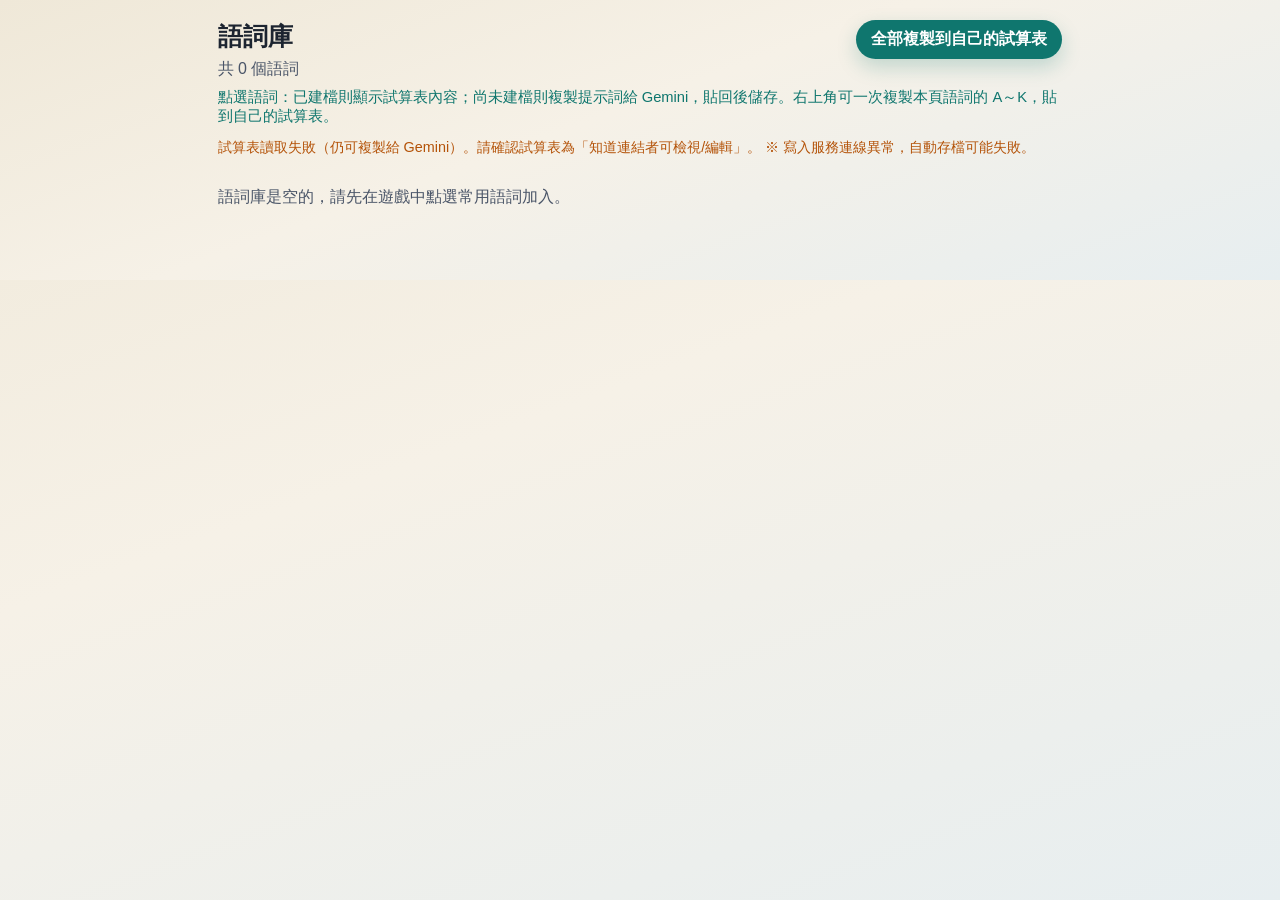
==== term-pool.html @ e09ac1ca "Add one-click copy of pool terms A–K for teachers' own sheets. Co-authored-by: Cursor <cursoragent@c" ====
<!DOCTYPE html>
<html lang="zh-Hant">
<head>
  <meta charset="UTF-8" />
  <meta name="viewport" content="width=device-width, initial-scale=1" />
  <title>語詞庫</title>
  <style>
    @font-face {
      font-family: "BpmfZihiKaiStd";
      src: url("fonts/BpmfZihiKaiStd/BpmfZihiKaiStd-Regular.ttf") format("truetype");
      font-display: block;
    }
    :root {
      --ink: #1c2430;
      --muted: #4a5568;
      --accent: #0f766e;
      --line: rgba(28, 36, 48, 0.12);
      --pane-bg: rgba(255, 252, 247, 0.96);
    }
    * { box-sizing: border-box; }
    html, body {
      margin: 0;
      min-height: 100%;
      font-family: "Noto Sans TC", "PingFang TC", "Microsoft JhengHei", sans-serif;
      color: var(--ink);
      background: linear-gradient(160deg, #efe8d8, #f6f1e7 45%, #e7eef0);
    }
    main {
      max-width: 880px;
      margin: 0 auto;
      padding: 1.25rem 1.1rem 2.5rem;
    }
    h1 { margin: 0 0 0.35rem; font-size: 1.55rem; }
    .page-head {
      display: flex;
      align-items: flex-start;
      justify-content: space-between;
      gap: 0.75rem;
      margin-bottom: 0.15rem;
      flex-wrap: wrap;
    }
    .page-head-text { min-width: 0; flex: 1; }
    .copy-all-btn {
      flex: 0 0 auto;
      border: 0;
      border-radius: 999px;
      padding: 0.55rem 0.95rem;
      font: inherit;
      font-weight: 700;
      cursor: pointer;
      background: var(--accent);
      color: #fff;
      white-space: nowrap;
      box-shadow: 0 8px 20px rgba(15, 118, 110, 0.22);
    }
    .copy-all-btn:hover { filter: brightness(1.05); }
    .copy-all-btn:disabled {
      opacity: 0.55;
      cursor: default;
      filter: none;
    }
    .sub { margin: 0 0 0.4rem; color: var(--muted); }
    .hint { margin: 0 0 0.75rem; color: var(--accent); font-size: 0.92rem; }
    .status { margin: 0 0 0.85rem; min-height: 1.2rem; color: #b45309; font-size: 0.9rem; }
    .actions button, .term {
      border: 0;
      border-radius: 999px;
      padding: 0.5rem 0.85rem;
      font: inherit;
      font-weight: 700;
      cursor: pointer;
    }
    .actions .primary {
      background: var(--accent);
      color: #fff;
    }
    .actions .ghost {
      background: transparent;
      border: 1px solid var(--line);
      color: var(--muted);
    }
    .list {
      display: flex;
      flex-wrap: wrap;
      gap: 0.55rem;
      margin-bottom: 1rem;
    }
    .term {
      font-family: "BpmfZihiKaiStd", "標楷體", serif;
      font-size: 1.4rem;
      font-weight: 400;
      line-height: 1.85;
      padding: 0.45rem 0.75rem 0.3rem;
      border-radius: 12px;
      background: var(--pane-bg);
      border: 1px solid var(--line);
      box-shadow: 0 8px 24px rgba(28,36,48,0.08);
      color: inherit;
    }
    .term:hover { border-color: var(--accent); transform: translateY(-1px); }
    .term.active { background: #d7f0ec; border-color: var(--accent); }
    .term.saved { box-shadow: inset 0 0 0 2px rgba(15,118,110,0.35); }
    .empty { color: var(--muted); }
    .detail {
      display: none;
      border: 1px solid var(--line);
      border-radius: 14px;
      background: var(--pane-bg);
      padding: 0.9rem;
      box-shadow: 0 12px 30px rgba(28,36,48,0.08);
    }
    .detail.show { display: grid; gap: 0.7rem; }
    .detail-term-row {
      display: flex;
      align-items: center;
      gap: 0.45rem;
      flex-wrap: wrap;
    }
    .detail h2 {
      margin: 0;
      font-family: "BpmfZihiKaiStd", "標楷體", serif;
      font-size: 1.65rem;
      font-weight: 400;
      line-height: 1.75;
    }
    .source { margin: 0; color: var(--muted); font-size: 0.86rem; }
    .fields { display: grid; gap: 0.5rem; }
    .field {
      display: grid;
      gap: 0.12rem;
      padding: 0.5rem 0.6rem;
      border-radius: 10px;
      background: rgba(15, 118, 110, 0.06);
    }
    .field-head {
      display: flex;
      align-items: center;
      justify-content: space-between;
      gap: 0.4rem;
    }
    .field .label {
      font-size: 0.76rem;
      font-weight: 700;
      color: var(--accent);
      letter-spacing: 0.04em;
    }
    .field .value { font-size: 0.96rem; line-height: 1.5; white-space: pre-wrap; }
    .field .value-zh {
      font-family: "BpmfZihiKaiStd", "標楷體", serif;
      line-height: 1.95;
      font-size: 1.15rem;
    }
    .tts-btn {
      flex: 0 0 auto;
      border: 1px solid var(--line);
      border-radius: 999px;
      width: 2rem;
      height: 2rem;
      padding: 0;
      background: #fff;
      cursor: pointer;
      font-size: 0.95rem;
      line-height: 1;
    }
    .tts-btn:hover { background: #e3f2fd; border-color: #90caf9; }
    .tts-btn:disabled {
      opacity: 0.35;
      cursor: default;
    }
    .speak-stage {
      position: fixed;
      inset: 0;
      z-index: 40;
      display: grid;
      place-items: center;
      padding: 1.5rem;
      background: rgba(28, 36, 48, 0.42);
      backdrop-filter: blur(3px);
      opacity: 0;
      pointer-events: none;
      transition: opacity 180ms ease;
    }
    .speak-stage.show {
      opacity: 1;
      pointer-events: auto;
    }
    .speak-stage-card {
      max-width: min(920px, 94vw);
      max-height: min(85vh, 780px);
      overflow: auto;
      padding: 2.2rem 1.8rem 1.6rem;
      border-radius: 18px;
      background: rgba(255, 252, 247, 0.98);
      border: 1px solid var(--line);
      box-shadow: 0 24px 60px rgba(28, 36, 48, 0.28);
      text-align: center;
      animation: speakPop 220ms ease both;
    }
    .speak-stage-card.zh {
      font-family: "BpmfZihiKaiStd", "標楷體", serif;
      font-size: clamp(2.4rem, 7vw, 4.6rem);
      font-weight: 400;
      line-height: 2.45;
      letter-spacing: 0.06em;
      padding-top: 2.6rem; /* 留給注音，避免被裁切 */
    }
    .speak-stage-card.zh .zh-cluster {
      font-family: inherit;
      font-size: inherit;
      line-height: inherit;
      display: inline-block;
      padding: 0.15em 0.02em;
      vertical-align: baseline;
    }
    .speak-stage-card.en {
      font-family: "Noto Sans TC", "PingFang TC", "Helvetica Neue", sans-serif;
      font-size: clamp(1.8rem, 5vw, 3.2rem);
      font-weight: 700;
      line-height: 1.45;
    }
    @keyframes speakPop {
      from { opacity: 0; transform: scale(0.92) translateY(10px); }
      to { opacity: 1; transform: scale(1) translateY(0); }
    }
    #geminiPaste {
      width: 100%;
      min-height: 84px;
      padding: 0.65rem;
      border: 1px solid var(--line);
      border-radius: 10px;
      font: inherit;
      resize: vertical;
    }
    .actions { display: flex; flex-wrap: wrap; gap: 0.45rem; }
    .gemini-help {
      margin: 0.35rem 0 0;
      color: var(--muted);
      font-size: 0.88rem;
      line-height: 1.45;
    }
  </style>
</head>
<body>
  <main>
      <div class="page-head">
        <div class="page-head-text">
          <h1>語詞庫</h1>
          <p id="sub" class="sub">共 0 個語詞</p>
        </div>
        <button id="copyAllBtn" class="copy-all-btn" type="button" title="複製本頁語詞的 A～K 欄，可貼到自己的試算表">
          全部複製到自己的試算表
        </button>
      </div>
      <p class="hint">點選語詞：已建檔則顯示試算表內容；尚未建檔則複製提示詞給 Gemini，貼回後儲存。右上角可一次複製本頁語詞的 A～K，貼到自己的試算表。</p>

      <p id="status" class="status"></p>
      <div id="list" class="list"></div>

      <section id="detail" class="detail">
        <div class="detail-term-row">
          <h2 id="detailTerm"></h2>
          <button id="detailTermSpeak" class="tts-btn" type="button" title="朗讀語詞" hidden>🔊</button>
        </div>
        <p id="detailSource" class="source"></p>
        <div id="fields" class="fields"></div>
        <div id="geminiBox" hidden>
          <label for="geminiPaste"><strong>貼上 Gemini 回覆</strong>（一行，欄位用 # 分隔）</label>
          <textarea id="geminiPaste" placeholder="語詞#解釋#解釋英#短句1#短句1英#短句2#短句2英#長句1#長句1英#長句2#長句2英"></textarea>
          <div class="actions">
            <button id="askGeminiBtn" class="primary" type="button">複製給 Gemini</button>
            <button id="toneozBtn" class="ghost" type="button">去澳聲通校正注音</button>
            <button id="saveSheetBtn" class="primary" type="button">覆蓋回試算表</button>
          </div>
          <p class="gemini-help">
            若要修改句子，可貼上新內容後按「覆蓋回試算表」更新原資料。
            若跳出的 Gemini 視窗裡沒有指令，請按「複製給 Gemini」，再到 Gemini 視窗貼上送出。
          </p>
        </div>
      </section>
  </main>

  <div id="speakStage" class="speak-stage" hidden>
    <div id="speakStageCard" class="speak-stage-card zh" role="status" aria-live="polite"></div>
  </div>

  <script>
    const GEMINI_URL = "https://gemini.google.com/app";
    const SEND_TO_GEMINI_ID = "gklmoobnblcdiglifjmdilofgndghmml";
    const STORAGE_KEY = "wordpuzzle-term-pool";
    const SCRIPT_URL =
      "https://script.google.com/macros/s/AKfycbwyMiNBZn6HPuxdHSHKFHfGAQrLeuODLEQgupD3cD5rUXu-IczsZ-KSHxv9P5mao8BdTQ/exec";
    const BANK_SHEET_ID = "12tOoECKZELXUdhrJzTQP3h0DgDmS4oM80DdIvIGLpGM";
    const BANK_GID = "257311027";

    const FIELD_LABELS = [
      "語詞", "解釋", "解釋英", "短句1", "短句1英", "短句2", "短句2英",
      "長句1", "長句1英", "長句2", "長句2英",
    ];

    let geminiWin = null;
    let askLock = false;
    /** plainKey → 試算表 A 欄原文（僅索引，不含 B–K） */
    let bankIndex = new Map();
    /** plainKey → 完整 A–K（點選後才載入） */
    let bankDetails = new Map();
    let currentTerm = "";
    let currentCols = null;
    let currentPrompt = "";
    const GEMINI_WIN_NAME = "wordpuzzleGemini";

    const els = {
      status: document.getElementById("status"),
      list: document.getElementById("list"),
      sub: document.getElementById("sub"),
      detail: document.getElementById("detail"),
      detailTerm: document.getElementById("detailTerm"),
      detailTermSpeak: document.getElementById("detailTermSpeak"),
      detailSource: document.getElementById("detailSource"),
      fields: document.getElementById("fields"),
      geminiBox: document.getElementById("geminiBox"),
      geminiPaste: document.getElementById("geminiPaste"),
      askGeminiBtn: document.getElementById("askGeminiBtn"),
      toneozBtn: document.getElementById("toneozBtn"),
      saveSheetBtn: document.getElementById("saveSheetBtn"),
      copyAllBtn: document.getElementById("copyAllBtn"),
      speakStage: document.getElementById("speakStage"),
      speakStageCard: document.getElementById("speakStageCard"),
    };

    function plainTerm(term) {
      return String(term || "")
        .replace(/[\uFE00-\uFE0F]/g, "")
        .replace(/[\u{E0100}-\u{E01EF}]/gu, "")
        .replace(/[\u200B-\u200D\uFEFF]/g, "")
        .trim();
    }

    function buildPrompt(term) {
      const word = plainTerm(term);
      return (
        "你是一位中文老師要備課語詞造句練習，不用注音。" +
        "並且要把查詢結果貼回試算表A~K列，所以欄位都用#隔開。" +
        "A語詞、B解釋、C解釋英、D短句1、E短句1英、F短句2、G短句2英、H長句1、I長句1英、J長句2、K長句2英。" +
        `語詞是"${word}"。` +
        "請只輸出一行，共11個欄位，用#分隔；A欄必須是該語詞本身，不要標題、不要換行。"
      );
    }

    function bankKey(term) {
      return plainTerm(term);
    }

    async function copyText(text) {
      try {
        if (navigator.clipboard?.writeText) {
          await navigator.clipboard.writeText(text);
          return true;
        }
      } catch (e) {}
      try {
        const ta = document.createElement("textarea");
        ta.value = text;
        ta.setAttribute("readonly", "");
        ta.style.position = "fixed";
        ta.style.left = "-9999px";
        document.body.appendChild(ta);
        ta.select();
        const ok = document.execCommand("copy");
        document.body.removeChild(ta);
        return ok;
      } catch (e) {
        return false;
      }
    }

    /** 沒有擴充功能時，只開／重用一個 Gemini（同分頁名稱，不另開多個） */
    function openGeminiFallback() {
      if (geminiWin && !geminiWin.closed) {
        try {
          geminiWin.focus();
        } catch (e) {}
        return geminiWin;
      }
      geminiWin = window.open(GEMINI_URL, GEMINI_WIN_NAME);
      return geminiWin;
    }

    function trySendToGeminiExtension(prompt) {
      return new Promise((resolve) => {
        let settled = false;
        const done = (result) => {
          if (settled) return;
          settled = true;
          resolve(result);
        };
        try {
          if (!window.chrome?.runtime?.sendMessage) {
            done({ sent: false, noExtension: true });
            return;
          }
          chrome.runtime.sendMessage(
            SEND_TO_GEMINI_ID,
            { type: "autofill", prompt, autoSubmit: true },
            (response) => {
              if (chrome.runtime.lastError) {
                done({ sent: false, noExtension: true });
                return;
              }
              done({
                sent: !!(response && response.success !== false),
                noExtension: false,
              });
            }
          );
          // 逾時：擴充功能可能仍在開 Gemini，不要再另開空視窗
          setTimeout(() => done({ sent: false, noExtension: false }), 2000);
        } catch (e) {
          done({ sent: false, noExtension: true });
        }
      });
    }

    function parseCsv(text) {
      const rows = [];
      let row = [];
      let cell = "";
      let inQuotes = false;
      for (let i = 0; i < text.length; i++) {
        const ch = text[i];
        const next = text[i + 1];
        if (inQuotes) {
          if (ch === '"' && next === '"') {
            cell += '"';
            i++;
          } else if (ch === '"') {
            inQuotes = false;
          } else {
            cell += ch;
          }
          continue;
        }
        if (ch === '"') inQuotes = true;
        else if (ch === ",") {
          row.push(cell);
          cell = "";
        } else if (ch === "\n") {
          row.push(cell);
          rows.push(row);
          row = [];
          cell = "";
        } else if (ch !== "\r") {
          cell += ch;
        }
      }
      if (cell.length || row.length) {
        row.push(cell);
        rows.push(row);
      }
      return rows;
    }

    function gvizCsvUrl(tq) {
      const base = `https://docs.google.com/spreadsheets/d/${BANK_SHEET_ID}/gviz/tq?tqx=out:csv&gid=${BANK_GID}`;
      return tq ? `${base}&tq=${encodeURIComponent(tq)}` : base;
    }

    function escapeGvizString(s) {
      return String(s || "").replace(/\\/g, "\\\\").replace(/'/g, "''");
    }

    function normalizeBankCols(row, rawFallback) {
      const cols = (row || []).slice(0, 11).map((c) => String(c || "").trim());
      while (cols.length < 11) cols.push("");
      const rawTerm = String(cols[0] || rawFallback || "").trim();
      cols[0] = rawTerm;
      return cols;
    }

    /** 只讀 A 欄，建立「哪些語詞已建檔」索引 */
    async function loadBankIndexFromSheet() {
      const res = await fetch(gvizCsvUrl("select A"), { cache: "no-store" });
      if (!res.ok) throw new Error(`讀取語詞庫失敗 HTTP ${res.status}`);
      const rows = parseCsv(await res.text());
      const index = new Map();
      for (let i = 0; i < rows.length; i++) {
        const rawTerm = String((rows[i] && rows[i][0]) || "").trim();
        const key = plainTerm(rawTerm);
        if (!key || key === "語詞") continue;
        index.set(key, rawTerm);
      }
      bankIndex = index;
      // 清掉已不在表上的快取
      for (const k of [...bankDetails.keys()]) {
        if (!bankIndex.has(k)) bankDetails.delete(k);
      }
      markSavedTerms();
      return index;
    }

    /** 依 A 欄原文載入該列 A–K */
    async function loadBankDetailFromSheet(rawTerm) {
      const term = String(rawTerm || "").trim();
      if (!term) return null;
      const tq = `select A,B,C,D,E,F,G,H,I,J,K where A = '${escapeGvizString(term)}'`;
      const res = await fetch(gvizCsvUrl(tq), { cache: "no-store" });
      if (!res.ok) throw new Error(`讀取語詞列失敗 HTTP ${res.status}`);
      const rows = parseCsv(await res.text());
      const want = plainTerm(term);
      for (let i = 0; i < rows.length; i++) {
        const cols = normalizeBankCols(rows[i], term);
        const key = plainTerm(cols[0]);
        if (!key || key === "語詞") continue;
        if (key === want) return cols;
      }
      return null;
    }

    function rememberBankRow(cols) {
      const row = normalizeBankCols(cols);
      const key = bankKey(row[0]);
      if (!key) return key;
      bankIndex.set(key, row[0]);
      bankDetails.set(key, row);
      markSavedTerms();
      return key;
    }

    function tsvCell(value) {
      const s = String(value == null ? "" : value);
      if (/[\t\n\r"]/.test(s)) {
        return `"${s.replace(/"/g, '""')}"`;
      }
      return s;
    }

    function rowsToTsv(rows) {
      return rows.map((row) => row.map(tsvCell).join("\t")).join("\n");
    }

    /** 一次拉回整表 A–K，供「全部複製」使用（不影響平常懶載入） */
    async function loadAllBankRowsFromSheet() {
      const res = await fetch(
        gvizCsvUrl("select A,B,C,D,E,F,G,H,I,J,K"),
        { cache: "no-store" }
      );
      if (!res.ok) throw new Error(`讀取語詞庫失敗 HTTP ${res.status}`);
      const rows = parseCsv(await res.text());
      const map = new Map();
      for (let i = 0; i < rows.length; i++) {
        const cols = normalizeBankCols(rows[i]);
        const key = plainTerm(cols[0]);
        if (!key || key === "語詞") continue;
        map.set(key, cols);
        bankIndex.set(key, cols[0]);
        bankDetails.set(key, cols);
      }
      markSavedTerms();
      return map;
    }

    async function copyAllPoolToClipboard() {
      const terms = loadPoolTerms();
      if (!terms.length) {
        throw new Error("語詞庫是空的，請先在遊戲中加入語詞。");
      }
      els.copyAllBtn.disabled = true;
      els.status.textContent = "正在整理本頁語詞的 A～K…";
      const allRows = await loadAllBankRowsFromSheet();
      const out = [FIELD_LABELS.slice()];
      let hit = 0;
      let missing = 0;
      for (const term of terms) {
        const key = bankKey(term);
        const fromBank = allRows.get(key);
        if (fromBank) {
          out.push(fromBank.slice(0, 11));
          hit += 1;
        } else {
          const row = normalizeBankCols([term]);
          out.push(row);
          missing += 1;
        }
      }
      const text = rowsToTsv(out);
      const ok = await copyText(text);
      if (!ok) throw new Error("複製失敗，請再試一次。");
      els.status.textContent =
        missing > 0
          ? `已複製 ${hit} 筆完整資料（另 ${missing} 筆尚未建檔，僅含語詞）。請到自己的試算表貼上。`
          : `已複製 ${hit} 筆 A～K（含標題列）。請到自己的試算表貼上。`;
    }

    function markSavedTerms() {
      document.querySelectorAll(".term").forEach((btn) => {
        const key = bankKey(btn.dataset.term || "");
        btn.classList.toggle("saved", bankIndex.has(key));
      });
    }

    function loadPoolTerms() {
      try {
        const raw =
          localStorage.getItem(STORAGE_KEY) ||
          sessionStorage.getItem(STORAGE_KEY);
        const parsed = raw ? JSON.parse(raw) : [];
        return Array.isArray(parsed) ? parsed.filter(Boolean) : [];
      } catch {
        return [];
      }
    }

    function pickVoice() {
      if (!("speechSynthesis" in window)) return null;
      const voices = window.speechSynthesis.getVoices();
      if (!voices || !voices.length) return null;
      const zh = voices.filter((v) =>
        (v.lang || "").toLowerCase().startsWith("zh-tw")
      );
      if (zh.length) {
        const m = zh.find(
          (v) =>
            v.name.includes("美佳") ||
            v.name.toLowerCase().includes("meijia")
        );
        return m || zh[0];
      }
      return (
        voices.find((v) => (v.lang || "").toLowerCase().startsWith("zh")) ||
        voices[0]
      );
    }

    let speakHideTimer = null;
    let speakToken = 0;

    function stripIvs(text) {
      return String(text || "")
        .replace(/[\uFE00-\uFE0F]/g, "")
        .replace(/[\u{E0100}-\u{E01EF}]/gu, "")
        .replace(/[\u200B-\u200D\uFEFF]/g, "")
        .replace(/（空）/g, "")
        .trim();
    }

    function hideSpeakStage() {
      els.speakStage.classList.remove("show");
      if (speakHideTimer) clearTimeout(speakHideTimer);
      speakHideTimer = setTimeout(() => {
        els.speakStage.hidden = true;
        els.speakStageCard.textContent = "";
      }, 200);
    }

    /** 美佳朗讀；放大畫面保留多音字 IVS */
    function speak(text, isEnglish) {
      if (!("speechSynthesis" in window)) return;
      const display = String(text || "")
        .replace(/（空）/g, "")
        .replace(/[\u200B-\u200D\uFEFF]/g, "")
        .trim();
      const forSpeech = isEnglish ? display : stripIvs(display);
      if (!display || (!isEnglish && !forSpeech)) return;
      const token = ++speakToken;
      window.speechSynthesis.cancel();
      showSpeakStage(display, !!isEnglish);
      const u = new SpeechSynthesisUtterance(forSpeech || display);
      u.lang = isEnglish ? "en-US" : "zh-TW";
      u.rate = 0.8;
      const v = pickVoice();
      if (v) u.voice = v;
      const finish = () => {
        if (token === speakToken) hideSpeakStage();
      };
      u.onend = finish;
      u.onerror = finish;
      window.speechSynthesis.speak(u);
    }

    els.speakStage.addEventListener("click", () => {
      speakToken += 1;
      if ("speechSynthesis" in window) window.speechSynthesis.cancel();
      hideSpeakStage();
    });

    function makeSpeakBtn(text, isEnglish, title) {
      const btn = document.createElement("button");
      btn.type = "button";
      btn.className = "tts-btn";
      btn.title = title || "朗讀";
      btn.textContent = "🔊";
      const ok = String(text || "").trim() && String(text).trim() !== "（空）";
      btn.disabled = !ok;
      if (ok) {
        btn.addEventListener("click", (e) => {
          e.stopPropagation();
          speak(text, !!isEnglish);
        });
      }
      return btn;
    }

    function isEnglishField(label) {
      return /英$/.test(label) || label === "解釋英";
    }

    function renderFields(cols) {
      els.fields.innerHTML = "";
      FIELD_LABELS.forEach((label, i) => {
        if (i === 0) return;
        const text = cols[i] || "";
        const wrap = document.createElement("div");
        wrap.className = "field";

        const head = document.createElement("div");
        head.className = "field-head";
        const lab = document.createElement("div");
        lab.className = "label";
        lab.textContent = label;
        head.appendChild(lab);
        head.appendChild(
          makeSpeakBtn(text, isEnglishField(label), `朗讀${label}`)
        );

        const val = document.createElement("div");
        val.className = "value" + (isEnglishField(label) ? "" : " value-zh");
        // 如實顯示試算表字串（含 IVS）
        val.textContent = text || "（空）";

        wrap.appendChild(head);
        wrap.appendChild(val);
        els.fields.appendChild(wrap);
      });
    }

    function showSpeakStage(text, isEnglish) {
      // 原樣顯示（含 IVS），不改字形
      const t = String(text || "")
        .replace(/（空）/g, "")
        .replace(/[\u200B-\u200D\uFEFF]/g, "")
        .trim();
      if (!t) return;
      els.speakStage.hidden = false;
      els.speakStageCard.classList.toggle("zh", !isEnglish);
      els.speakStageCard.classList.toggle("en", !!isEnglish);
      els.speakStageCard.textContent = t;
      requestAnimationFrame(() => {
        els.speakStage.classList.add("show");
      });
    }

    function showDetail(term, cols, source, needGemini) {
      currentTerm = term;
      currentCols = cols ? cols.slice(0, 11) : null;
      els.detail.classList.add("show");
      // 已存檔：以試算表 A 欄為準；尚未存檔：用語詞庫選取的字
      const displayTerm =
        cols && String(cols[0] || "").trim()
          ? String(cols[0]).trim()
          : term;
      els.detailTerm.textContent = displayTerm;
      els.detailSource.textContent = source;

      els.detailTermSpeak.hidden = !stripIvs(displayTerm);
      els.detailTermSpeak.disabled = !stripIvs(displayTerm);
      els.detailTermSpeak.onclick = () => speak(displayTerm, false);

      if (cols) renderFields(cols);
      else els.fields.innerHTML = "";

      // 無論是否已有資料，都顯示操作區，方便修改後覆蓋存檔
      els.geminiBox.hidden = false;
      if (cols && cols.slice(1).some((c) => String(c || "").trim())) {
        const row = cols.slice(0, 11);
        while (row.length < 11) row.push("");
        els.geminiPaste.value = row.join("#");
      } else {
        els.geminiPaste.value = "";
        if (needGemini) els.geminiPaste.focus();
      }
    }

    if ("speechSynthesis" in window) {
      window.speechSynthesis.onvoiceschanged = () => pickVoice();
      pickVoice();
    }

    function parseHashRow(raw, fallbackTerm) {
      let text = String(raw || "").trim();
      text = text.replace(/^```[\w]*\n?/m, "").replace(/\n?```$/m, "").trim();
      const line =
        text.split(/\n/).map((l) => l.trim()).find((l) => l.includes("#")) ||
        text.split(/\n/).map((l) => l.trim()).filter(Boolean)[0] ||
        "";
      let parts = line.split("#").map((p) => p.trim());
      if (parts.length === 1 && line.includes("\t")) {
        parts = line.split("\t").map((p) => p.trim());
      }
      while (parts.length < 11) parts.push("");
      parts = parts.slice(0, 11);
      // 保留貼上內容的 IVS；缺 A 欄才用選取語詞（同樣保留原字形）
      if (!String(parts[0] || "").trim()) {
        parts[0] = String(fallbackTerm || "").trim();
      }
      return parts;
    }

    async function askGemini(term) {
      if (askLock) return;
      askLock = true;
      try {
        currentPrompt = buildPrompt(term);
        const copied = await copyText(currentPrompt);

        // 先讓「Send to Gemini」開「已發問」的那扇；不要先開空的 Gemini
        const result = await trySendToGeminiExtension(currentPrompt);
        if (result.sent) {
          if (geminiWin && !geminiWin.closed) {
            try {
              geminiWin.close();
            } catch (e) {}
            geminiWin = null;
          }
          els.status.textContent =
            `已向 Gemini 送出「${plainTerm(term)}」。完成後把一行結果貼回下方儲存。`;
          return;
        }

        // 擴充功能存在但回覆慢／未確認：可能已開出發問視窗，不要再開空白的
        if (!result.noExtension) {
          els.status.textContent = copied
            ? `已請擴充功能送出「${plainTerm(term)}」。請看 Gemini；完成後貼回下方儲存。`
            : `已請擴充功能處理「${plainTerm(term)}」。`;
          return;
        }

        // 沒有擴充功能：開一個 Gemini 供手動貼上
        const win = openGeminiFallback();
        if (!win) {
          els.status.textContent =
            "無法自動送出，且彈出視窗被擋。請允許彈出式視窗，或安裝 Send to Gemini。";
          return;
        }
        els.status.textContent = copied
          ? `提示詞已複製。請在 Gemini 貼上（${
              navigator.platform.includes("Mac") ? "Cmd" : "Ctrl"
            }+V）送出。`
          : "無法自動複製提示詞，請再試一次。";
      } finally {
        askLock = false;
      }
    }

    function parseAppsScriptJson(text) {
      const raw = String(text || "").trim();
      if (!raw) return null;
      try {
        return JSON.parse(raw);
      } catch (e) {}
      // 有時夾在 HTML／轉址頁裡，擷取第一個含 "ok" 的 JSON 物件
      const start = raw.indexOf('{"ok"');
      if (start === -1) return null;
      let depth = 0;
      for (let i = start; i < raw.length; i++) {
        const ch = raw[i];
        if (ch === "{") depth += 1;
        else if (ch === "}") {
          depth -= 1;
          if (depth === 0) {
            try {
              return JSON.parse(raw.slice(start, i + 1));
            } catch (e) {
              return null;
            }
          }
        }
      }
      return null;
    }

    async function saveToSheet(cols) {
      const payload = JSON.stringify({ action: "append", cols });
      let data = null;
      let rawText = "";
      try {
        const res = await fetch(SCRIPT_URL, {
          method: "POST",
          headers: { "Content-Type": "text/plain;charset=utf-8" },
          body: payload,
          redirect: "follow",
        });
        rawText = await res.text();
        if (res.status === 404 || /檔案不存在|does not exist|Sorry/i.test(rawText)) {
          throw new Error(
            "Apps Script 網址已失效（404）。請重新部署後更新程式內建網址。"
          );
        }
        data = parseAppsScriptJson(rawText);
      } catch (err) {
        if (err && err.message && err.message.includes("Apps Script")) throw err;
      }
      if (data && data.ok === false) {
        throw new Error(
          `${data.error || "寫入失敗"}（腳本 ver ${
            data.ver != null ? data.ver : "？"
          } / ${data.writeMode || "unknown"}）`
        );
      }
      if (data && data.ok && Number(data.ver) >= 6) {
        // 新版已逐格寫入；以回傳為準，並同步本機快取
        rememberBankRow(cols);
        // 背景重讀 A 欄索引
        loadBankIndexFromSheet().catch(() => {});
        return data;
      }
      if (data && data.ok && data.ver != null && Number(data.ver) < 6) {
        throw new Error(
          `寫入服務仍是舊版（ver ${data.ver}）。請刪除專案裡多餘的 .gs，只留最新 VocabBank，並部署「新版本」。`
        );
      }
      // 無 JSON／無 ver：可能打到舊 doPost 或轉址失敗
      await new Promise((r) => setTimeout(r, 1200));
      try {
        await loadBankIndexFromSheet();
      } catch (e) {}
      const key = bankKey(cols[0]);
      let saved = bankDetails.get(key);
      if (!saved && bankIndex.has(key)) {
        try {
          saved = await loadBankDetailFromSheet(bankIndex.get(key));
          if (saved) bankDetails.set(key, saved);
        } catch (e) {}
      }
      const looksSaved = saved && saved.slice(1).some((c) => c);
      if (!looksSaved) {
        const snippet = String(rawText || "")
          .replace(/\s+/g, " ")
          .slice(0, 160);
        throw new Error(
          `儲存未成功（回應無 ver）。請檢查 Apps Script 是否有多個 doPost。回應片段：${snippet}`
        );
      }
      rememberBankRow(cols);
      return data || { ok: true };
    }

    function renderPool(terms) {
      els.sub.textContent = `共 ${terms.length} 個語詞`;
      els.list.innerHTML = "";
      if (!terms.length) {
        els.list.innerHTML =
          '<p class="empty">語詞庫是空的，請先在遊戲中點選常用語詞加入。</p>';
        return;
      }
      terms.forEach((term) => {
        const btn = document.createElement("button");
        btn.type = "button";
        btn.className = "term";
        btn.dataset.term = term;
        btn.textContent = term;
        if (bankIndex.has(bankKey(term))) btn.classList.add("saved");
        btn.addEventListener("click", async () => {
          document.querySelectorAll(".term").forEach((b) => b.classList.remove("active"));
          btn.classList.add("active");
          const key = bankKey(term);
          if (bankIndex.has(key)) {
            let cols = bankDetails.get(key);
            if (!cols) {
              els.status.textContent = `正在載入「${plainTerm(term)}」…`;
              try {
                cols = await loadBankDetailFromSheet(bankIndex.get(key));
                if (cols) bankDetails.set(key, cols);
              } catch (err) {
                console.error(err);
                els.status.textContent = `載入失敗：${err.message}`;
                return;
              }
            }
            if (cols && cols.slice(1).some((c) => String(c || "").trim())) {
              showDetail(
                term,
                cols,
                "來源：試算表（可修改後再覆蓋）",
                false
              );
              els.status.textContent = `已載入「${plainTerm(term)}」。若要更新，可複製給 Gemini 後貼回並覆蓋。`;
              currentPrompt = "";
              return;
            }
          }
          showDetail(term, null, "試算表尚無此語詞，請用 Gemini 生成後貼上儲存", true);
          els.status.textContent = `「${plainTerm(term)}」尚未建檔。`;
          await askGemini(term);
        });
        els.list.appendChild(btn);
      });
    }

    els.askGeminiBtn.addEventListener("click", async () => {
      if (!currentTerm) return;
      currentPrompt = buildPrompt(currentTerm);
      const ok = await copyText(currentPrompt);
      els.status.textContent = ok
        ? "提示詞已複製。請到 Gemini 視窗貼上（Cmd/Ctrl+V）送出。"
        : "複製失敗，請再按一次「複製給 Gemini」。";
    });

    els.toneozBtn.addEventListener("click", () => {
      window.open("https://toneoz.com/imez", "_blank", "noopener,noreferrer");
    });

    els.copyAllBtn.addEventListener("click", async () => {
      try {
        await copyAllPoolToClipboard();
      } catch (err) {
        console.error(err);
        els.status.textContent = `複製失敗：${err.message}`;
      } finally {
        els.copyAllBtn.disabled = false;
      }
    });

    els.saveSheetBtn.addEventListener("click", async () => {
      try {
        const cols = parseHashRow(els.geminiPaste.value, currentTerm);
        if (!cols[0]) throw new Error("找不到語詞");
        if (!cols.slice(1).some(Boolean)) {
          throw new Error("請先貼上 Gemini 回覆（# 分隔）");
        }
        els.status.textContent = "寫入試算表中…";
        await saveToSheet(cols);
        currentCols = cols;
        showDetail(currentTerm || cols[0], cols, "來源：已寫入試算表（可再修改覆蓋）", false);
        els.status.textContent = `已覆蓋「${cols[0]}」回試算表。`;
      } catch (err) {
        console.error(err);
        els.status.textContent = `儲存失敗：${err.message}`;
      }
    });

    async function pingScriptUrl(url) {
      if (!url) return false;
      try {
        const res = await fetch(url + (url.includes("?") ? "&" : "?") + "action=ping", {
          cache: "no-store",
        });
        const text = await res.text();
        if (res.status === 404 || /檔案不存在|does not exist|Sorry/i.test(text)) return false;
        const data = JSON.parse(text);
        return !!(data && data.ok);
      } catch {
        return false;
      }
    }

    async function init() {
      const terms = loadPoolTerms();
      renderPool(terms);
      els.status.textContent = "正在讀取試算表語詞庫…";
      try {
        await loadBankIndexFromSheet();
        markSavedTerms();
        els.status.textContent = `試算表已載入 ${bankIndex.size} 筆語詞（僅 A 欄索引）。`;
      } catch (err) {
        console.error(err);
        els.status.textContent =
          "試算表讀取失敗（仍可複製給 Gemini）。請確認試算表為「知道連結者可檢視/編輯」。";
      }
      try {
        const res = await fetch(
          SCRIPT_URL + (SCRIPT_URL.includes("?") ? "&" : "?") + "action=ping",
          { cache: "no-store" }
        );
        const raw = await res.text();
        const data = parseAppsScriptJson(raw);
        if (data && data.ok && data.ver != null) {
          if (Number(data.ver) < 6) {
            els.status.textContent +=
              " ※請改部署 VocabBank v6（並刪除專案裡其他含 doPost 的舊檔）。";
          }
        } else if (data && data.ok) {
          const snip = raw.replace(/\s+/g, " ").slice(0, 120);
          els.status.textContent +=
            ` ※寫入服務無 ver（目前內建網址回傳：${snip}）。請用「管理部署→編輯→新版本」更新同一個 /exec，或把有 ver:6 的新網址貼給我替換。`;
        } else {
          els.status.textContent +=
            " ※寫入服務 ping 無法解析，自動存檔可能失敗。";
        }
      } catch (e) {
        els.status.textContent +=
          " ※ 寫入服務連線異常，自動存檔可能失敗。";
      }
    }

    init();
  </script>
</body>
</html>
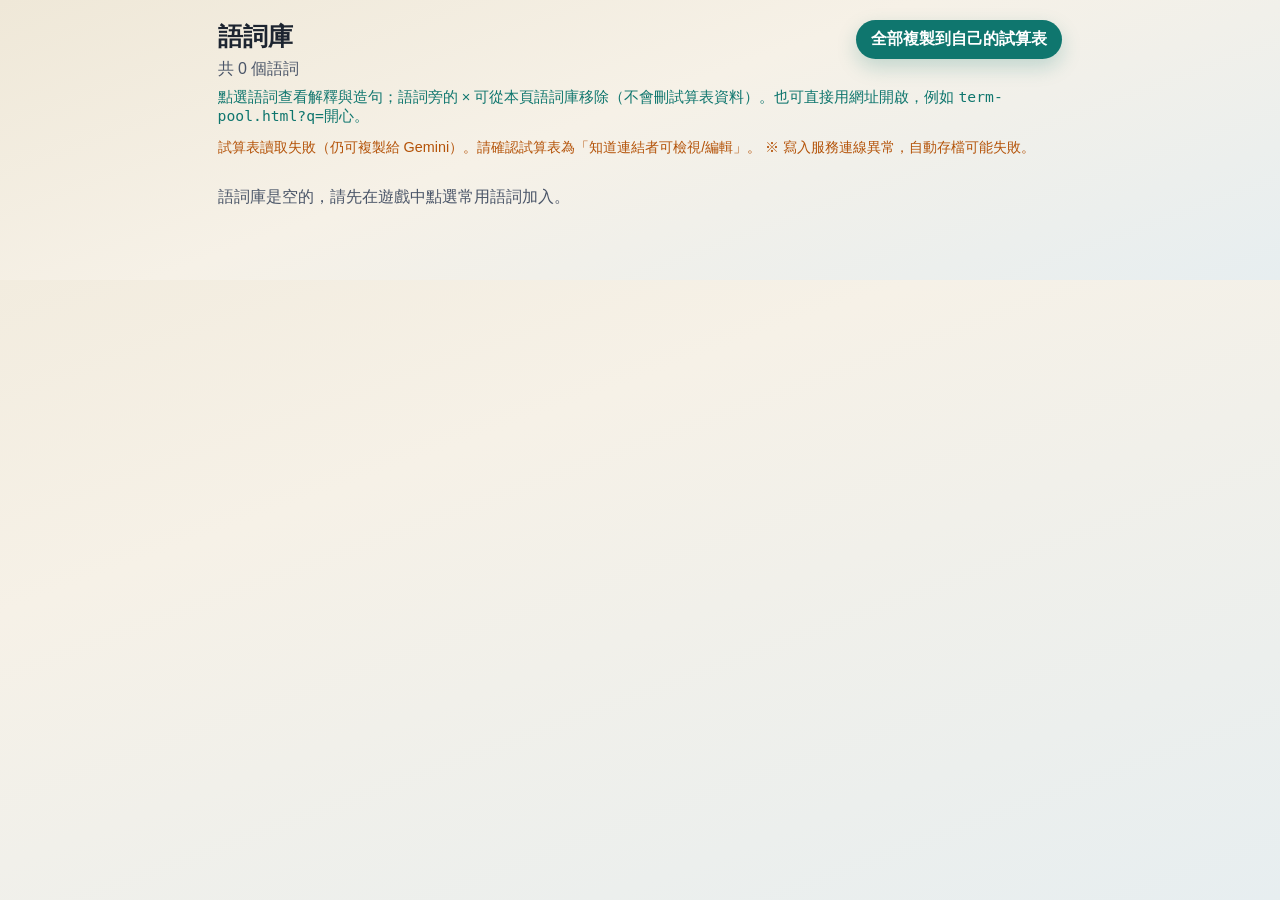
==== commit 1c8b0e2c: "words storage-delete words" ====
--- a/term-pool.html
+++ b/term-pool.html
@@ -62,7 +62,7 @@
     .sub { margin: 0 0 0.4rem; color: var(--muted); }
     .hint { margin: 0 0 0.75rem; color: var(--accent); font-size: 0.92rem; }
     .status { margin: 0 0 0.85rem; min-height: 1.2rem; color: #b45309; font-size: 0.9rem; }
-    .actions button, .term {
+    .actions button {
       border: 0;
       border-radius: 999px;
       padding: 0.5rem 0.85rem;
@@ -86,11 +86,15 @@
       margin-bottom: 1rem;
     }
     .term {
+      position: relative;
+      display: inline-flex;
+      align-items: center;
+      gap: 0.35rem;
       font-family: "BpmfZihiKaiStd", "標楷體", serif;
       font-size: 1.4rem;
       font-weight: 400;
       line-height: 1.85;
-      padding: 0.45rem 0.75rem 0.3rem;
+      padding: 0.45rem 0.35rem 0.3rem 0.75rem;
       border-radius: 12px;
       background: var(--pane-bg);
       border: 1px solid var(--line);
@@ -100,6 +104,40 @@
     .term:hover { border-color: var(--accent); transform: translateY(-1px); }
     .term.active { background: #d7f0ec; border-color: var(--accent); }
     .term.saved { box-shadow: inset 0 0 0 2px rgba(15,118,110,0.35); }
+    .term-label {
+      cursor: pointer;
+      padding-right: 0.15rem;
+      border: 0;
+      background: transparent;
+      font: inherit;
+      color: inherit;
+    }
+    .term-remove {
+      flex-shrink: 0;
+      width: 1.55rem;
+      height: 1.55rem;
+      border: 0;
+      border-radius: 999px;
+      background: rgba(28, 36, 48, 0.08);
+      color: #6b7280;
+      font: inherit;
+      font-size: 1rem;
+      line-height: 1;
+      cursor: pointer;
+      padding: 0;
+    }
+    .term-remove:hover {
+      background: #fee2e2;
+      color: #b91c1c;
+    }
+    .actions .danger {
+      background: transparent;
+      border: 1px solid #fca5a5;
+      color: #b91c1c;
+    }
+    .actions .danger:hover {
+      background: #fef2f2;
+    }
     .empty { color: var(--muted); }
     .detail {
       display: none;
@@ -251,7 +289,7 @@
           全部複製到自己的試算表
         </button>
       </div>
-      <p class="hint">點選語詞：已建檔則顯示試算表內容；尚未建檔則複製提示詞給 Gemini，貼回後儲存。右上角可一次複製本頁語詞的 A～K，貼到自己的試算表。</p>
+      <p class="hint">點選語詞查看解釋與造句；語詞旁的 × 可從本頁語詞庫移除（不會刪試算表資料）。也可直接用網址開啟，例如 <code>term-pool.html?q=開心</code>。</p>
 
       <p id="status" class="status"></p>
       <div id="list" class="list"></div>
@@ -270,6 +308,7 @@
             <button id="askGeminiBtn" class="primary" type="button">複製給 Gemini</button>
             <button id="toneozBtn" class="ghost" type="button">去澳聲通校正注音</button>
             <button id="saveSheetBtn" class="primary" type="button">覆蓋回試算表</button>
+            <button id="removePoolBtn" class="danger" type="button">從語詞庫移除</button>
           </div>
           <p class="gemini-help">
             若要修改句子，可貼上新內容後按「覆蓋回試算表」更新原資料。
@@ -322,6 +361,7 @@
       askGeminiBtn: document.getElementById("askGeminiBtn"),
       toneozBtn: document.getElementById("toneozBtn"),
       saveSheetBtn: document.getElementById("saveSheetBtn"),
+      removePoolBtn: document.getElementById("removePoolBtn"),
       copyAllBtn: document.getElementById("copyAllBtn"),
       speakStage: document.getElementById("speakStage"),
       speakStageCard: document.getElementById("speakStageCard"),
@@ -609,6 +649,102 @@
       }
     }
 
+    function savePoolTerms(terms) {
+      const list = Array.isArray(terms) ? terms.filter(Boolean) : [];
+      try {
+        localStorage.setItem(STORAGE_KEY, JSON.stringify(list));
+        sessionStorage.setItem(STORAGE_KEY, JSON.stringify(list));
+      } catch (e) {}
+      return list;
+    }
+
+    /** 網址 ?q= / ?term= / ?word= 指定要直接開啟的語詞 */
+    function termFromUrl() {
+      const params = new URLSearchParams(window.location.search);
+      const raw =
+        params.get("q") ||
+        params.get("term") ||
+        params.get("word") ||
+        "";
+      return String(raw || "").trim();
+    }
+
+    function ensureTermInPool(terms, term) {
+      const t = String(term || "").trim();
+      if (!t) return terms;
+      const key = bankKey(t);
+      if (terms.some((x) => bankKey(x) === key)) return terms;
+      const next = terms.concat(t);
+      savePoolTerms(next);
+      return next;
+    }
+
+    function hideDetail() {
+      currentTerm = "";
+      currentCols = null;
+      currentPrompt = "";
+      els.detail.classList.remove("show");
+      els.fields.innerHTML = "";
+      els.geminiPaste.value = "";
+      els.geminiBox.hidden = true;
+      els.detailTerm.textContent = "";
+      els.detailSource.textContent = "";
+      els.detailTermSpeak.hidden = true;
+    }
+
+    function removeTermFromPool(term) {
+      const key = bankKey(term);
+      if (!key) return loadPoolTerms();
+      const next = loadPoolTerms().filter((x) => bankKey(x) !== key);
+      savePoolTerms(next);
+      if (bankKey(currentTerm) === key) hideDetail();
+      renderPool(next);
+      markSavedTerms();
+      els.status.textContent = `已從語詞庫移除「${plainTerm(term)}」（試算表資料仍保留）。`;
+      return next;
+    }
+
+    async function selectTerm(term) {
+      const t = String(term || "").trim();
+      if (!t) return;
+      document.querySelectorAll(".term").forEach((b) => {
+        b.classList.toggle("active", bankKey(b.dataset.term || "") === bankKey(t));
+      });
+      const activeBtn = [...document.querySelectorAll(".term")].find(
+        (b) => bankKey(b.dataset.term || "") === bankKey(t)
+      );
+      if (activeBtn) {
+        try {
+          activeBtn.scrollIntoView({ block: "nearest", behavior: "smooth" });
+        } catch (e) {}
+      }
+
+      const key = bankKey(t);
+      if (bankIndex.has(key)) {
+        let cols = bankDetails.get(key);
+        if (!cols) {
+          els.status.textContent = `正在載入「${plainTerm(t)}」…`;
+          try {
+            cols = await loadBankDetailFromSheet(bankIndex.get(key));
+            if (cols) bankDetails.set(key, cols);
+          } catch (err) {
+            console.error(err);
+            els.status.textContent = `載入失敗：${err.message}`;
+            return;
+          }
+        }
+        if (cols && cols.slice(1).some((c) => String(c || "").trim())) {
+          showDetail(t, cols, "來源：試算表（可修改後再覆蓋）", false);
+          els.status.textContent = `已載入「${plainTerm(t)}」。若要更新，可複製給 Gemini 後貼回並覆蓋。`;
+          currentPrompt = "";
+          return;
+        }
+      }
+      showDetail(t, null, "試算表尚無此語詞，請用 Gemini 生成後貼上儲存", true);
+      els.status.textContent = `「${plainTerm(t)}」尚未建檔。`;
+      await askGemini(t);
+    }
+
     function pickVoice() {
       if (!("speechSynthesis" in window)) return null;
       const voices = window.speechSynthesis.getVoices();
@@ -949,49 +1085,40 @@
       if (!terms.length) {
         els.list.innerHTML =
           '<p class="empty">語詞庫是空的，請先在遊戲中點選常用語詞加入。</p>';
+        hideDetail();
         return;
       }
       terms.forEach((term) => {
-        const btn = document.createElement("button");
-        btn.type = "button";
-        btn.className = "term";
-        btn.dataset.term = term;
-        btn.textContent = term;
-        if (bankIndex.has(bankKey(term))) btn.classList.add("saved");
-        btn.addEventListener("click", async () => {
-          document.querySelectorAll(".term").forEach((b) => b.classList.remove("active"));
-          btn.classList.add("active");
-          const key = bankKey(term);
-          if (bankIndex.has(key)) {
-            let cols = bankDetails.get(key);
-            if (!cols) {
-              els.status.textContent = `正在載入「${plainTerm(term)}」…`;
-              try {
-                cols = await loadBankDetailFromSheet(bankIndex.get(key));
-                if (cols) bankDetails.set(key, cols);
-              } catch (err) {
-                console.error(err);
-                els.status.textContent = `載入失敗：${err.message}`;
-                return;
-              }
-            }
-            if (cols && cols.slice(1).some((c) => String(c || "").trim())) {
-              showDetail(
-                term,
-                cols,
-                "來源：試算表（可修改後再覆蓋）",
-                false
-              );
-              els.status.textContent = `已載入「${plainTerm(term)}」。若要更新，可複製給 Gemini 後貼回並覆蓋。`;
-              currentPrompt = "";
-              return;
-            }
-          }
-          showDetail(term, null, "試算表尚無此語詞，請用 Gemini 生成後貼上儲存", true);
-          els.status.textContent = `「${plainTerm(term)}」尚未建檔。`;
-          await askGemini(term);
+        const wrap = document.createElement("div");
+        wrap.className = "term";
+        wrap.dataset.term = term;
+        if (bankIndex.has(bankKey(term))) wrap.classList.add("saved");
+        if (bankKey(currentTerm) === bankKey(term)) wrap.classList.add("active");
+
+        const label = document.createElement("button");
+        label.type = "button";
+        label.className = "term-label";
+        label.textContent = term;
+        label.title = `查看「${term}」`;
+        label.addEventListener("click", () => {
+          selectTerm(term);
         });
-        els.list.appendChild(btn);
+
+        const removeBtn = document.createElement("button");
+        removeBtn.type = "button";
+        removeBtn.className = "term-remove";
+        removeBtn.setAttribute("aria-label", `從語詞庫移除「${term}」`);
+        removeBtn.title = `從語詞庫移除「${term}」`;
+        removeBtn.textContent = "×";
+        removeBtn.addEventListener("click", (e) => {
+          e.preventDefault();
+          e.stopPropagation();
+          removeTermFromPool(term);
+        });
+
+        wrap.appendChild(label);
+        wrap.appendChild(removeBtn);
+        els.list.appendChild(wrap);
       });
     }
 
@@ -1002,6 +1129,15 @@
       els.status.textContent = ok
         ? "提示詞已複製。請到 Gemini 視窗貼上（Cmd/Ctrl+V）送出。"
         : "複製失敗，請再按一次「複製給 Gemini」。";
+    });
+
+    els.removePoolBtn.addEventListener("click", () => {
+      if (!currentTerm) return;
+      const name = plainTerm(currentTerm);
+      if (!window.confirm(`要從語詞庫移除「${name}」嗎？\n（試算表裡的解釋與造句不會刪除）`)) {
+        return;
+      }
+      removeTermFromPool(currentTerm);
     });
 
     els.toneozBtn.addEventListener("click", () => {
@@ -1053,7 +1189,9 @@
     }
 
     async function init() {
-      const terms = loadPoolTerms();
+      const deepTerm = termFromUrl();
+      let terms = loadPoolTerms();
+      if (deepTerm) terms = ensureTermInPool(terms, deepTerm);
       renderPool(terms);
       els.status.textContent = "正在讀取試算表語詞庫…";
       try {
@@ -1089,6 +1227,10 @@
         els.status.textContent +=
           " ※ 寫入服務連線異常，自動存檔可能失敗。";
       }
+
+      if (deepTerm) {
+        await selectTerm(deepTerm);
+      }
     }
 
     init();
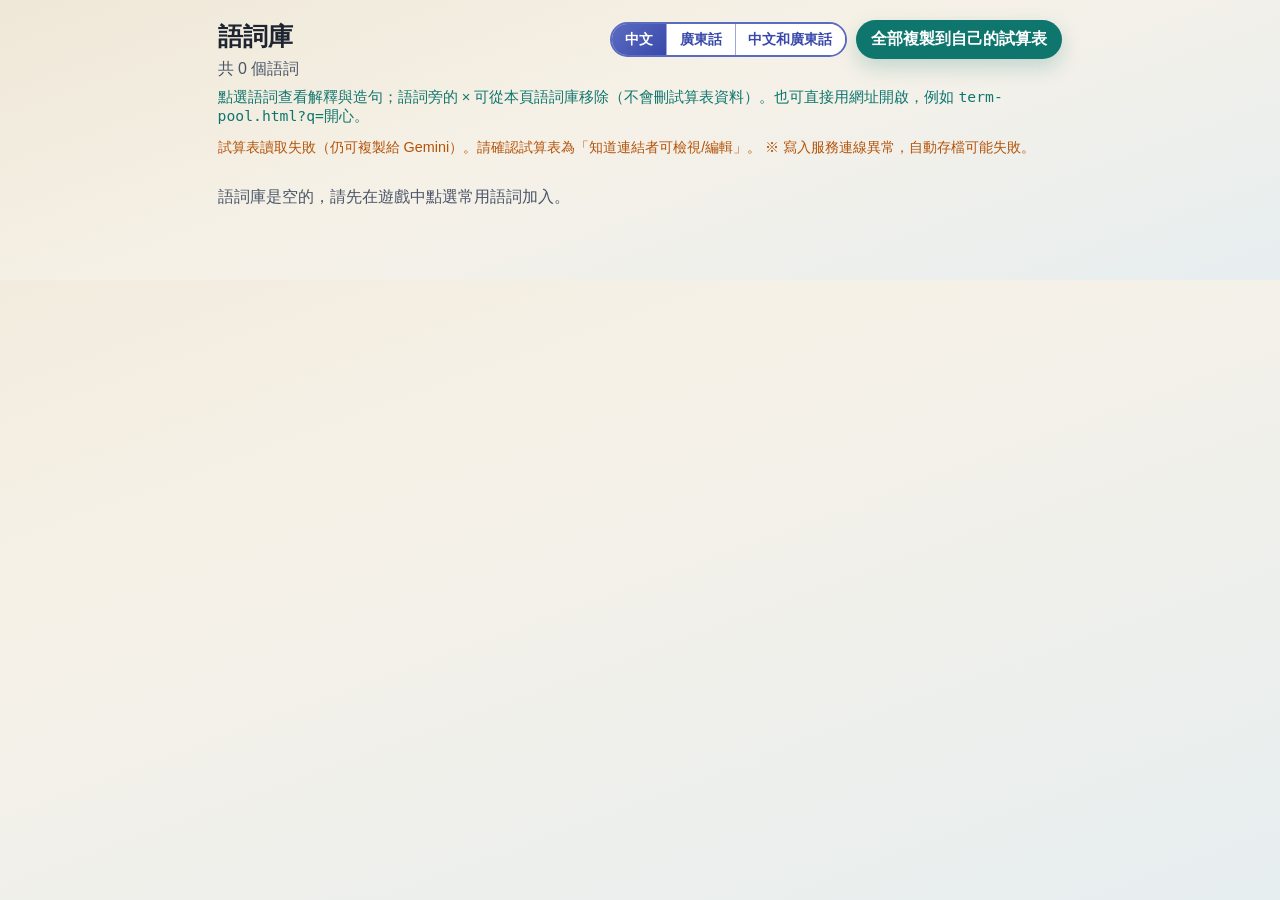
==== commit a7374a24: "Add Cantonese TTS mode to term-pool, matching dictation exam. Co-authored-by: Cursor <cursoragent@cu" ====
--- a/term-pool.html
+++ b/term-pool.html
@@ -205,6 +205,43 @@
       opacity: 0.35;
       cursor: default;
     }
+    .voice-mode-controls {
+      display: inline-flex;
+      align-items: center;
+      gap: 0;
+      border-radius: 999px;
+      overflow: hidden;
+      border: 2px solid #5c6bc0;
+      flex-shrink: 0;
+    }
+    .voice-mode-btn {
+      padding: 0.45rem 0.8rem;
+      border: none;
+      font-size: 0.88rem;
+      font-weight: 700;
+      cursor: pointer;
+      background: #fff;
+      color: #3949ab;
+      font-family: inherit;
+      line-height: 1.2;
+    }
+    .voice-mode-btn + .voice-mode-btn {
+      border-left: 1px solid #9fa8da;
+    }
+    .voice-mode-btn.active {
+      background: linear-gradient(135deg, #5c6bc0, #3949ab);
+      color: #fff;
+    }
+    .voice-mode-btn:hover:not(.active) {
+      background: #e8eaf6;
+    }
+    .page-head-actions {
+      display: flex;
+      flex-wrap: wrap;
+      align-items: center;
+      gap: 0.55rem;
+      justify-content: flex-end;
+    }
     .speak-stage {
       position: fixed;
       inset: 0;
@@ -285,9 +322,16 @@
           <h1>語詞庫</h1>
           <p id="sub" class="sub">共 0 個語詞</p>
         </div>
-        <button id="copyAllBtn" class="copy-all-btn" type="button" title="複製本頁語詞的 A～K 欄，可貼到自己的試算表">
-          全部複製到自己的試算表
-        </button>
+        <div class="page-head-actions">
+          <span class="voice-mode-controls" id="voiceModeControls" title="朗讀語言">
+            <button type="button" class="voice-mode-btn active" data-mode="zh">中文</button>
+            <button type="button" class="voice-mode-btn" data-mode="yue">廣東話</button>
+            <button type="button" class="voice-mode-btn" data-mode="both">中文和廣東話</button>
+          </span>
+          <button id="copyAllBtn" class="copy-all-btn" type="button" title="複製本頁語詞的 A～K 欄，可貼到自己的試算表">
+            全部複製到自己的試算表
+          </button>
+        </div>
       </div>
       <p class="hint">點選語詞查看解釋與造句；語詞旁的 × 可從本頁語詞庫移除（不會刪試算表資料）。也可直接用網址開啟，例如 <code>term-pool.html?q=開心</code>。</p>
 
@@ -639,9 +683,9 @@
 
     function loadPoolTerms() {
       try {
-        const raw =
-          localStorage.getItem(STORAGE_KEY) ||
-          sessionStorage.getItem(STORAGE_KEY);
+        // 有寫過 localStorage（含空陣列 []）就以它為準，避免 session 舊資料蓋回
+        let raw = localStorage.getItem(STORAGE_KEY);
+        if (raw === null) raw = sessionStorage.getItem(STORAGE_KEY);
         const parsed = raw ? JSON.parse(raw) : [];
         return Array.isArray(parsed) ? parsed.filter(Boolean) : [];
       } catch {
@@ -695,13 +739,22 @@
     function removeTermFromPool(term) {
       const key = bankKey(term);
       if (!key) return loadPoolTerms();
-      const next = loadPoolTerms().filter((x) => bankKey(x) !== key);
+      const before = loadPoolTerms();
+      const next = before.filter((x) => bankKey(x) !== key);
+      if (next.length === before.length) {
+        els.status.textContent = `找不到「${plainTerm(term)}」，可能已被移除。`;
+        renderPool(next);
+        return next;
+      }
       savePoolTerms(next);
+      // 再讀一次確認寫入成功，避免被其他分頁舊資料蓋回
+      const verified = loadPoolTerms().filter((x) => bankKey(x) !== key);
+      if (verified.length !== next.length) savePoolTerms(verified);
       if (bankKey(currentTerm) === key) hideDetail();
-      renderPool(next);
+      renderPool(verified);
       markSavedTerms();
       els.status.textContent = `已從語詞庫移除「${plainTerm(term)}」（試算表資料仍保留）。`;
-      return next;
+      return verified;
     }
 
     async function selectTerm(term) {
@@ -745,7 +798,20 @@
       await askGemini(t);
     }
 
-    function pickVoice() {
+    /** 與聽寫考試相同：中文／廣東話／兩者 */
+    const SPEAK_LANG_KEY = "dictation_exam_speak_lang";
+    let speakLangMode = "zh"; // zh | yue | both
+    try {
+      const saved = localStorage.getItem(SPEAK_LANG_KEY);
+      if (saved === "zh" || saved === "yue" || saved === "both") speakLangMode = saved;
+    } catch (_) {}
+
+    function voiceNameHas(v, ...needles) {
+      const n = ((v && v.name) || "").toLowerCase();
+      return needles.some((x) => n.includes(String(x).toLowerCase()));
+    }
+
+    function pickVoiceZh() {
       if (!("speechSynthesis" in window)) return null;
       const voices = window.speechSynthesis.getVoices();
       if (!voices || !voices.length) return null;
@@ -753,11 +819,7 @@
         (v.lang || "").toLowerCase().startsWith("zh-tw")
       );
       if (zh.length) {
-        const m = zh.find(
-          (v) =>
-            v.name.includes("美佳") ||
-            v.name.toLowerCase().includes("meijia")
-        );
+        const m = zh.find((v) => voiceNameHas(v, "美佳", "meijia"));
         return m || zh[0];
       }
       return (
@@ -765,6 +827,99 @@
         voices[0]
       );
     }
+
+    /** 廣東話：Mac/iPad Sinji信佳 → Windows Szeto → Android/Chrome Google 廣東話 → zh-HK/yue */
+    function pickVoiceYue() {
+      if (!("speechSynthesis" in window)) return null;
+      const voices = window.speechSynthesis.getVoices();
+      if (!voices || !voices.length) return null;
+      const byName = (...needles) => voices.find((v) => voiceNameHas(v, ...needles));
+      let v = byName("sinji", "信佳");
+      if (v) return v;
+      v = byName("szeto");
+      if (v) return v;
+      v = byName("huihui");
+      if (v) return v;
+      v = voices.find((x) => {
+        if (!voiceNameHas(x, "google")) return false;
+        const l = (x.lang || "").toLowerCase();
+        return (
+          voiceNameHas(x, "cantonese", "廣東", "粤", "粵", "hong kong") ||
+          l.includes("yue") ||
+          l === "zh-hk" ||
+          l.includes("hk")
+        );
+      });
+      if (v) return v;
+      v = byName("cantonese", "廣東話", "粤语", "粵語", "hiugaai", "hiu gaai");
+      if (v) return v;
+      const yueLang = voices.filter((x) => {
+        const l = (x.lang || "").toLowerCase();
+        return (
+          l.startsWith("yue") ||
+          l === "zh-hk" ||
+          l.includes("yue") ||
+          l === "zh-yue"
+        );
+      });
+      if (yueLang.length) return yueLang[0];
+      return null;
+    }
+
+    function pickVoiceEn() {
+      if (!("speechSynthesis" in window)) return null;
+      const voices = window.speechSynthesis.getVoices();
+      if (!voices || !voices.length) return null;
+      return (
+        voices.find((v) => (v.lang || "").toLowerCase().startsWith("en-us")) ||
+        voices.find((v) => (v.lang || "").toLowerCase().startsWith("en")) ||
+        null
+      );
+    }
+
+    function delayMs(ms) {
+      return new Promise((resolve) => setTimeout(resolve, ms));
+    }
+
+    function speakOnce(text, lang, voice) {
+      return new Promise((resolve) => {
+        const u = new SpeechSynthesisUtterance(text);
+        u.lang = lang;
+        u.rate = 0.8;
+        if (voice) u.voice = voice;
+        u.onend = () => resolve();
+        u.onerror = () => resolve();
+        window.speechSynthesis.speak(u);
+      });
+    }
+
+    function syncVoiceModeButtons() {
+      const wrap = document.getElementById("voiceModeControls");
+      if (!wrap) return;
+      wrap.querySelectorAll(".voice-mode-btn").forEach((btn) => {
+        btn.classList.toggle(
+          "active",
+          btn.getAttribute("data-mode") === speakLangMode
+        );
+      });
+    }
+
+    (function initVoiceModeControls() {
+      const wrap = document.getElementById("voiceModeControls");
+      if (!wrap) return;
+      syncVoiceModeButtons();
+      wrap.addEventListener("click", (e) => {
+        const btn = e.target.closest(".voice-mode-btn");
+        if (!btn) return;
+        const mode = btn.getAttribute("data-mode");
+        if (mode !== "zh" && mode !== "yue" && mode !== "both") return;
+        speakLangMode = mode;
+        try {
+          localStorage.setItem(SPEAK_LANG_KEY, speakLangMode);
+        } catch (_) {}
+        syncVoiceModeButtons();
+      });
+    })();
 
     let speakHideTimer = null;
     let speakToken = 0;
@@ -787,7 +942,7 @@
       }, 200);
     }
 
-    /** 美佳朗讀；放大畫面保留多音字 IVS */
+    /** 中文／廣東話朗讀（與聽寫考試相同切換）；英文欄仍用英文語音。放大畫面保留多音字 IVS */
     function speak(text, isEnglish) {
       if (!("speechSynthesis" in window)) return;
       const display = String(text || "")
@@ -799,17 +954,44 @@
       const token = ++speakToken;
       window.speechSynthesis.cancel();
       showSpeakStage(display, !!isEnglish);
-      const u = new SpeechSynthesisUtterance(forSpeech || display);
-      u.lang = isEnglish ? "en-US" : "zh-TW";
-      u.rate = 0.8;
-      const v = pickVoice();
-      if (v) u.voice = v;
+
       const finish = () => {
         if (token === speakToken) hideSpeakStage();
       };
-      u.onend = finish;
-      u.onerror = finish;
-      window.speechSynthesis.speak(u);
+
+      if (isEnglish) {
+        const u = new SpeechSynthesisUtterance(forSpeech || display);
+        u.lang = "en-US";
+        u.rate = 0.8;
+        const v = pickVoiceEn();
+        if (v) u.voice = v;
+        u.onend = finish;
+        u.onerror = finish;
+        window.speechSynthesis.speak(u);
+        return;
+      }
+
+      const mode = speakLangMode;
+      const spoken = forSpeech || display;
+      (async () => {
+        try {
+          if (mode === "zh" || mode === "both") {
+            await speakOnce(spoken, "zh-TW", pickVoiceZh());
+          }
+          if (token !== speakToken) return;
+          if (mode === "both") await delayMs(400);
+          if (token !== speakToken) return;
+          if (mode === "yue" || mode === "both") {
+            await speakOnce(
+              spoken,
+              "zh-HK",
+              pickVoiceYue() || pickVoiceZh()
+            );
+          }
+        } finally {
+          finish();
+        }
+      })();
     }
 
     els.speakStage.addEventListener("click", () => {
@@ -916,8 +1098,14 @@
     }
 
     if ("speechSynthesis" in window) {
-      window.speechSynthesis.onvoiceschanged = () => pickVoice();
-      pickVoice();
+      window.speechSynthesis.onvoiceschanged = () => {
+        pickVoiceZh();
+        pickVoiceYue();
+        pickVoiceEn();
+      };
+      pickVoiceZh();
+      pickVoiceYue();
+      pickVoiceEn();
     }
 
     function parseHashRow(raw, fallbackTerm) {
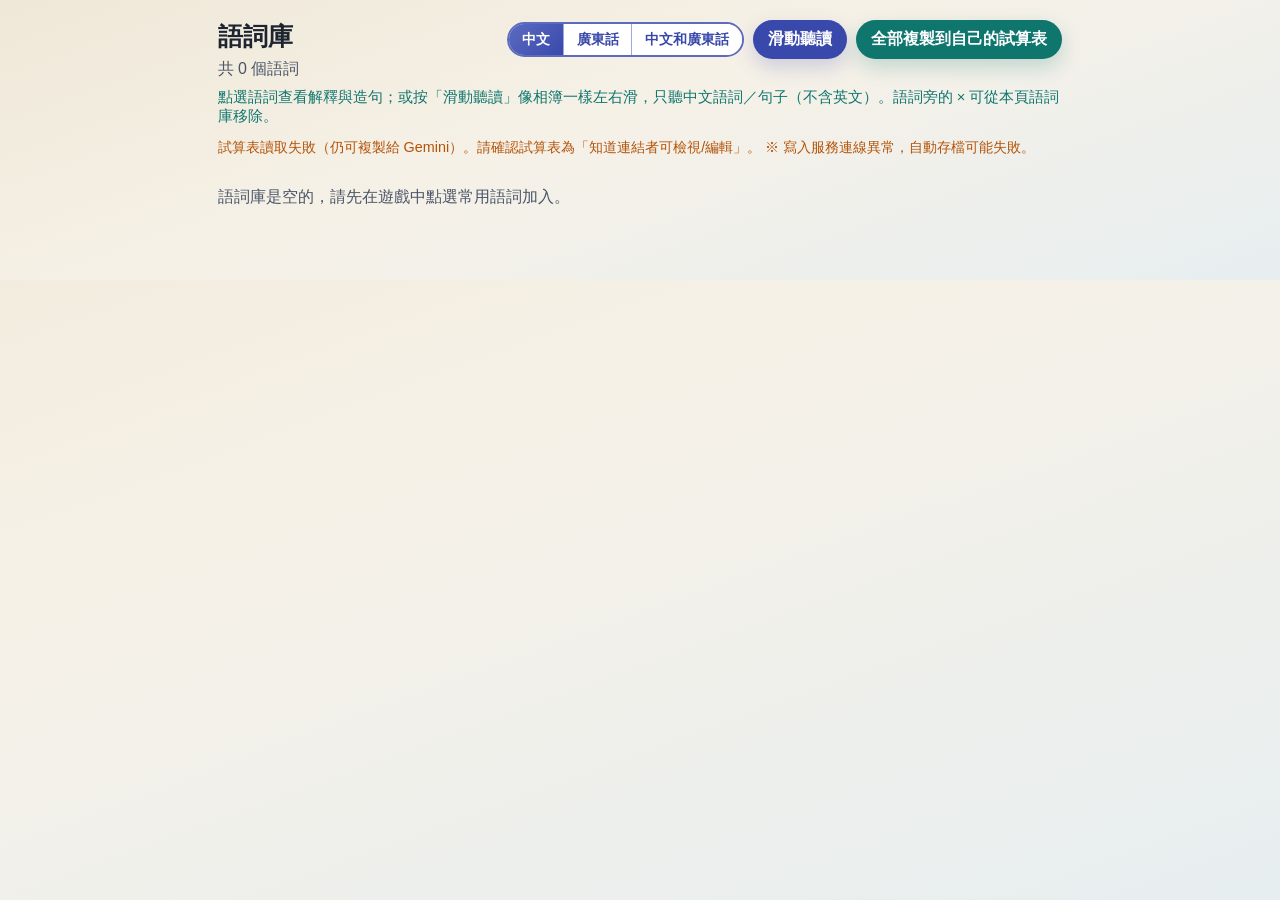
==== commit b1521bd1: "Add swipe album to listen through Chinese vocab sentences. Co-authored-by: Cursor <cursoragent@curso" ====
--- a/term-pool.html
+++ b/term-pool.html
@@ -242,6 +242,134 @@
       gap: 0.55rem;
       justify-content: flex-end;
     }
+    .swipe-listen-btn {
+      flex: 0 0 auto;
+      border: 0;
+      border-radius: 999px;
+      padding: 0.55rem 0.95rem;
+      font: inherit;
+      font-weight: 700;
+      cursor: pointer;
+      background: #3949ab;
+      color: #fff;
+      white-space: nowrap;
+      box-shadow: 0 8px 20px rgba(57, 73, 171, 0.22);
+    }
+    .swipe-listen-btn:hover { filter: brightness(1.05); }
+    .swipe-listen-btn:disabled {
+      opacity: 0.55;
+      cursor: default;
+      filter: none;
+    }
+    .swipe-album {
+      position: fixed;
+      inset: 0;
+      z-index: 50;
+      display: grid;
+      grid-template-rows: auto 1fr auto;
+      background: linear-gradient(165deg, #1c2430 0%, #2a3544 55%, #1a222c 100%);
+      color: #fff;
+      touch-action: pan-y;
+      user-select: none;
+    }
+    .swipe-album[hidden] { display: none !important; }
+    .swipe-album-top {
+      display: flex;
+      align-items: center;
+      justify-content: space-between;
+      gap: 0.75rem;
+      padding: 0.85rem 1rem;
+      border-bottom: 1px solid rgba(255, 255, 255, 0.12);
+    }
+    .swipe-album-meta {
+      min-width: 0;
+      flex: 1;
+    }
+    .swipe-album-label {
+      margin: 0;
+      font-size: 0.92rem;
+      font-weight: 700;
+      letter-spacing: 0.04em;
+      color: #a5b4fc;
+    }
+    .swipe-album-progress {
+      margin: 0.2rem 0 0;
+      font-size: 0.85rem;
+      color: rgba(255, 255, 255, 0.65);
+    }
+    .swipe-album-close {
+      border: 1px solid rgba(255, 255, 255, 0.28);
+      border-radius: 999px;
+      background: transparent;
+      color: #fff;
+      font: inherit;
+      font-weight: 700;
+      padding: 0.45rem 0.9rem;
+      cursor: pointer;
+    }
+    .swipe-album-stage {
+      position: relative;
+      display: grid;
+      place-items: center;
+      padding: 1.25rem 1.4rem;
+      overflow: hidden;
+      cursor: grab;
+    }
+    .swipe-album-stage:active { cursor: grabbing; }
+    .swipe-album-card {
+      max-width: min(920px, 94vw);
+      text-align: center;
+      font-family: "BpmfZihiKaiStd", "標楷體", serif;
+      font-size: clamp(2rem, 6.5vw, 4.2rem);
+      font-weight: 400;
+      line-height: 2.05;
+      letter-spacing: 0.04em;
+      transition: transform 180ms ease, opacity 180ms ease;
+      will-change: transform, opacity;
+    }
+    .swipe-album-card.swipe-out-left {
+      transform: translateX(-28%) scale(0.96);
+      opacity: 0;
+    }
+    .swipe-album-card.swipe-out-right {
+      transform: translateX(28%) scale(0.96);
+      opacity: 0;
+    }
+    .swipe-album-card.swipe-in {
+      animation: swipeCardIn 220ms ease both;
+    }
+    @keyframes swipeCardIn {
+      from { opacity: 0; transform: translateY(10px) scale(0.98); }
+      to { opacity: 1; transform: none; }
+    }
+    .swipe-album-bottom {
+      display: flex;
+      align-items: center;
+      justify-content: center;
+      gap: 0.75rem;
+      padding: 0.85rem 1rem 1.25rem;
+      border-top: 1px solid rgba(255, 255, 255, 0.12);
+    }
+    .swipe-nav-btn {
+      border: 1px solid rgba(255, 255, 255, 0.28);
+      border-radius: 999px;
+      background: rgba(255, 255, 255, 0.08);
+      color: #fff;
+      font: inherit;
+      font-weight: 700;
+      padding: 0.55rem 1.1rem;
+      cursor: pointer;
+    }
+    .swipe-nav-btn:disabled {
+      opacity: 0.35;
+      cursor: default;
+    }
+    .swipe-album-hint {
+      margin: 0;
+      font-size: 0.82rem;
+      color: rgba(255, 255, 255, 0.55);
+      text-align: center;
+    }
     .speak-stage {
       position: fixed;
       inset: 0;
@@ -328,12 +456,15 @@
             <button type="button" class="voice-mode-btn" data-mode="yue">廣東話</button>
             <button type="button" class="voice-mode-btn" data-mode="both">中文和廣東話</button>
           </span>
+          <button id="swipeListenBtn" class="swipe-listen-btn" type="button" title="全螢幕左右滑聽中文語詞與句子">
+            滑動聽讀
+          </button>
           <button id="copyAllBtn" class="copy-all-btn" type="button" title="複製本頁語詞的 A～K 欄，可貼到自己的試算表">
             全部複製到自己的試算表
           </button>
         </div>
       </div>
-      <p class="hint">點選語詞查看解釋與造句；語詞旁的 × 可從本頁語詞庫移除（不會刪試算表資料）。也可直接用網址開啟，例如 <code>term-pool.html?q=開心</code>。</p>
+      <p class="hint">點選語詞查看解釋與造句；或按「滑動聽讀」像相簿一樣左右滑，只聽中文語詞／句子（不含英文）。語詞旁的 × 可從本頁語詞庫移除。</p>
 
       <p id="status" class="status"></p>
       <div id="list" class="list"></div>
@@ -366,6 +497,24 @@
     <div id="speakStageCard" class="speak-stage-card zh" role="status" aria-live="polite"></div>
   </div>
 
+  <div id="swipeAlbum" class="swipe-album" hidden>
+    <div class="swipe-album-top">
+      <div class="swipe-album-meta">
+        <p id="swipeAlbumLabel" class="swipe-album-label">語詞</p>
+        <p id="swipeAlbumProgress" class="swipe-album-progress">0 / 0</p>
+      </div>
+      <button id="swipeAlbumClose" class="swipe-album-close" type="button">關閉</button>
+    </div>
+    <div id="swipeAlbumStage" class="swipe-album-stage">
+      <div id="swipeAlbumCard" class="swipe-album-card" role="status" aria-live="polite"></div>
+    </div>
+    <div class="swipe-album-bottom">
+      <button id="swipeAlbumPrev" class="swipe-nav-btn" type="button">上一句</button>
+      <p class="swipe-album-hint">右→左滑下一句 · 點文字重播</p>
+      <button id="swipeAlbumNext" class="swipe-nav-btn" type="button">下一句</button>
+    </div>
+  </div>
+
   <script>
     const GEMINI_URL = "https://gemini.google.com/app";
     const SEND_TO_GEMINI_ID = "gklmoobnblcdiglifjmdilofgndghmml";
@@ -407,9 +556,21 @@
       saveSheetBtn: document.getElementById("saveSheetBtn"),
       removePoolBtn: document.getElementById("removePoolBtn"),
       copyAllBtn: document.getElementById("copyAllBtn"),
+      swipeListenBtn: document.getElementById("swipeListenBtn"),
       speakStage: document.getElementById("speakStage"),
       speakStageCard: document.getElementById("speakStageCard"),
+      swipeAlbum: document.getElementById("swipeAlbum"),
+      swipeAlbumLabel: document.getElementById("swipeAlbumLabel"),
+      swipeAlbumProgress: document.getElementById("swipeAlbumProgress"),
+      swipeAlbumClose: document.getElementById("swipeAlbumClose"),
+      swipeAlbumStage: document.getElementById("swipeAlbumStage"),
+      swipeAlbumCard: document.getElementById("swipeAlbumCard"),
+      swipeAlbumPrev: document.getElementById("swipeAlbumPrev"),
+      swipeAlbumNext: document.getElementById("swipeAlbumNext"),
     };
+
+    /** 只聽中文：語詞、解釋、短句、長句（略過所有英文欄） */
+    const ZH_FIELD_INDICES = [0, 1, 3, 5, 7, 9];
 
     function plainTerm(term) {
       return String(term || "")
@@ -942,9 +1103,10 @@
       }, 200);
     }
 
-    /** 中文／廣東話朗讀（與聽寫考試相同切換）；英文欄仍用英文語音。放大畫面保留多音字 IVS */
-    function speak(text, isEnglish) {
+    /** 中文／廣東話朗讀；opts.noStage 時不跳放大層（滑動聽讀自己顯示） */
+    function speak(text, isEnglish, opts) {
       if (!("speechSynthesis" in window)) return;
+      const noStage = !!(opts && opts.noStage);
       const display = String(text || "")
         .replace(/（空）/g, "")
         .replace(/[\u200B-\u200D\uFEFF]/g, "")
@@ -953,10 +1115,10 @@
       if (!display || (!isEnglish && !forSpeech)) return;
       const token = ++speakToken;
       window.speechSynthesis.cancel();
-      showSpeakStage(display, !!isEnglish);
+      if (!noStage) showSpeakStage(display, !!isEnglish);
 
       const finish = () => {
-        if (token === speakToken) hideSpeakStage();
+        if (!noStage && token === speakToken) hideSpeakStage();
       };
 
       if (isEnglish) {
@@ -993,6 +1155,217 @@
         }
       })();
     }
+
+    let swipeSlides = [];
+    let swipeIndex = 0;
+    let swipeBusy = false;
+
+    function isSwipeAlbumOpen() {
+      return els.swipeAlbum && !els.swipeAlbum.hidden;
+    }
+
+    async function resolveTermCols(term) {
+      const key = bankKey(term);
+      if (!key) return null;
+      if (bankDetails.has(key)) return bankDetails.get(key);
+      if (!bankIndex.has(key)) return null;
+      try {
+        const cols = await loadBankDetailFromSheet(bankIndex.get(key));
+        if (cols) {
+          bankDetails.set(key, cols);
+          return cols;
+        }
+      } catch (e) {
+        console.error(e);
+      }
+      return null;
+    }
+
+    async function buildSwipeSlides() {
+      const terms = loadPoolTerms();
+      const slides = [];
+      for (const term of terms) {
+        const cols = await resolveTermCols(term);
+        if (!cols) {
+          const t = String(term || "").trim();
+          if (t) slides.push({ term: t, label: "語詞", text: t, fieldIndex: 0 });
+          continue;
+        }
+        for (const i of ZH_FIELD_INDICES) {
+          const text = String(cols[i] || "").trim();
+          if (!text || text === "（空）") continue;
+          slides.push({
+            term: String(cols[0] || term).trim() || term,
+            label: FIELD_LABELS[i] || "句子",
+            text,
+            fieldIndex: i,
+          });
+        }
+      }
+      return slides;
+    }
+
+    function updateSwipeNav() {
+      const n = swipeSlides.length;
+      const cur = swipeSlides[swipeIndex];
+      els.swipeAlbumPrev.disabled = n <= 1 || swipeIndex <= 0;
+      els.swipeAlbumNext.disabled = n <= 1 || swipeIndex >= n - 1;
+      if (!cur) {
+        els.swipeAlbumLabel.textContent = "沒有可朗讀的中文內容";
+        els.swipeAlbumProgress.textContent = "0 / 0";
+        els.swipeAlbumCard.textContent = "";
+        return;
+      }
+      const termPlain = plainTerm(cur.term);
+      els.swipeAlbumLabel.textContent =
+        cur.label === "語詞"
+          ? `語詞 · ${termPlain}`
+          : `${termPlain} · ${cur.label}`;
+      els.swipeAlbumProgress.textContent = `${swipeIndex + 1} / ${n}`;
+    }
+
+    function showSwipeSlide(index, dir) {
+      if (!swipeSlides.length) return;
+      swipeIndex = Math.max(0, Math.min(swipeSlides.length - 1, index));
+      const cur = swipeSlides[swipeIndex];
+      updateSwipeNav();
+      const card = els.swipeAlbumCard;
+      card.classList.remove("swipe-in", "swipe-out-left", "swipe-out-right");
+      if (dir === "next") card.classList.add("swipe-out-left");
+      else if (dir === "prev") card.classList.add("swipe-out-right");
+      requestAnimationFrame(() => {
+        card.textContent = cur ? cur.text : "";
+        card.classList.remove("swipe-out-left", "swipe-out-right");
+        card.classList.add("swipe-in");
+      });
+      if (cur) speak(cur.text, false, { noStage: true });
+    }
+
+    function swipeAlbumGo(delta) {
+      if (swipeBusy || !isSwipeAlbumOpen() || !swipeSlides.length) return;
+      const next = swipeIndex + delta;
+      if (next < 0 || next >= swipeSlides.length) return;
+      showSwipeSlide(next, delta > 0 ? "next" : "prev");
+    }
+
+    function closeSwipeAlbum() {
+      if (!isSwipeAlbumOpen()) return;
+      els.swipeAlbum.hidden = true;
+      speakToken += 1;
+      if ("speechSynthesis" in window) window.speechSynthesis.cancel();
+      swipeBusy = false;
+    }
+
+    async function openSwipeAlbum(startTerm) {
+      if (!els.swipeListenBtn) return;
+      els.swipeListenBtn.disabled = true;
+      els.status.textContent = "正在整理中文語詞與句子…";
+      try {
+        const slides = await buildSwipeSlides();
+        if (!slides.length) {
+          els.status.textContent = "沒有可朗讀的中文內容。請先加入語詞庫並確認試算表有資料。";
+          return;
+        }
+        swipeSlides = slides;
+        let start = 0;
+        const want = bankKey(startTerm || currentTerm);
+        if (want) {
+          const found = slides.findIndex((s) => bankKey(s.term) === want);
+          if (found >= 0) start = found;
+        }
+        hideSpeakStage();
+        els.swipeAlbum.hidden = false;
+        showSwipeSlide(start, null);
+        els.status.textContent = `滑動聽讀：共 ${slides.length} 句中文（不含英文）。`;
+      } catch (err) {
+        console.error(err);
+        els.status.textContent = `無法開啟滑動聽讀：${err.message}`;
+      } finally {
+        els.swipeListenBtn.disabled = false;
+      }
+    }
+
+    (function bindSwipeAlbumGestures() {
+      const stage = els.swipeAlbumStage;
+      if (!stage) return;
+      let startX = 0;
+      let startY = 0;
+      let tracking = false;
+      let moved = false;
+
+      stage.addEventListener(
+        "pointerdown",
+        (e) => {
+          if (!isSwipeAlbumOpen()) return;
+          tracking = true;
+          moved = false;
+          startX = e.clientX;
+          startY = e.clientY;
+          try {
+            stage.setPointerCapture(e.pointerId);
+          } catch (_) {}
+        },
+        { passive: true }
+      );
+
+      stage.addEventListener(
+        "pointermove",
+        (e) => {
+          if (!tracking) return;
+          const dx = e.clientX - startX;
+          const dy = e.clientY - startY;
+          if (Math.abs(dx) > 12 || Math.abs(dy) > 12) moved = true;
+          if (Math.abs(dx) > Math.abs(dy) && Math.abs(dx) > 8) {
+            els.swipeAlbumCard.style.transform = `translateX(${dx * 0.35}px)`;
+            els.swipeAlbumCard.style.opacity = String(
+              Math.max(0.45, 1 - Math.abs(dx) / 420)
+            );
+          }
+        },
+        { passive: true }
+      );
+
+      function endPointer(e) {
+        if (!tracking) return;
+        tracking = false;
+        const dx = e.clientX - startX;
+        const dy = e.clientY - startY;
+        els.swipeAlbumCard.style.transform = "";
+        els.swipeAlbumCard.style.opacity = "";
+        if (Math.abs(dx) > 56 && Math.abs(dx) > Math.abs(dy) * 1.15) {
+          // 右→左（dx 負）= 下一句；左→右 = 上一句
+          swipeAlbumGo(dx < 0 ? 1 : -1);
+          return;
+        }
+        if (!moved) {
+          const cur = swipeSlides[swipeIndex];
+          if (cur) speak(cur.text, false, { noStage: true });
+        }
+      }
+
+      stage.addEventListener("pointerup", endPointer);
+      stage.addEventListener("pointercancel", endPointer);
+
+      document.addEventListener("keydown", (e) => {
+        if (!isSwipeAlbumOpen()) return;
+        if (e.key === "Escape") {
+          e.preventDefault();
+          closeSwipeAlbum();
+          return;
+        }
+        if (e.key === "ArrowLeft") {
+          e.preventDefault();
+          swipeAlbumGo(-1);
+        } else if (e.key === "ArrowRight") {
+          e.preventDefault();
+          swipeAlbumGo(1);
+        } else if (e.key === " " || e.key === "Enter") {
+          e.preventDefault();
+          const cur = swipeSlides[swipeIndex];
+          if (cur) speak(cur.text, false, { noStage: true });
+        }
+      });
+    })();
 
     els.speakStage.addEventListener("click", () => {
       speakToken += 1;
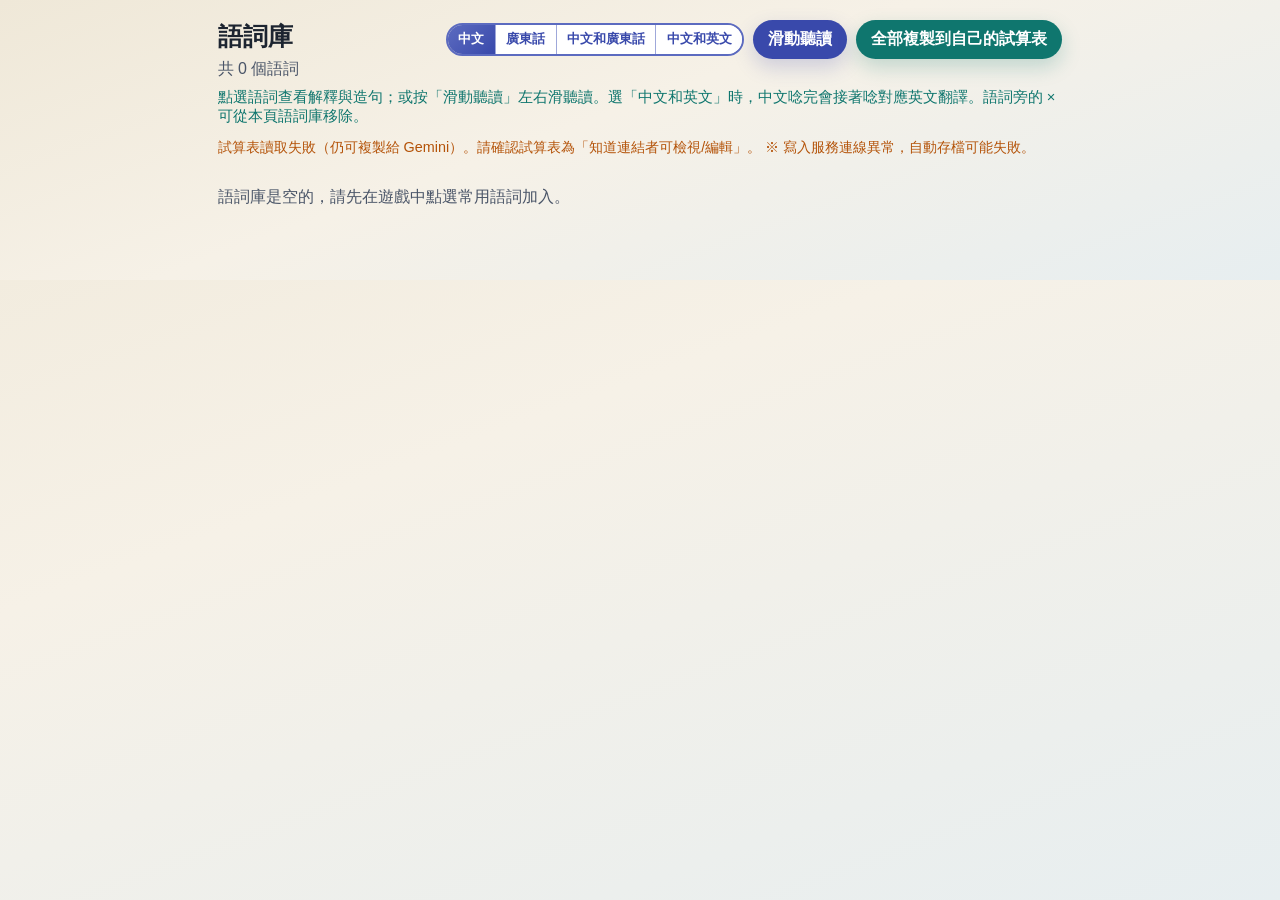
==== commit 4d41bb19: "Add Chinese-then-English speak mode for term pool TTS. Co-authored-by: Cursor <cursoragent@cursor.co" ====
--- a/term-pool.html
+++ b/term-pool.html
@@ -215,15 +215,16 @@
       flex-shrink: 0;
     }
     .voice-mode-btn {
-      padding: 0.45rem 0.8rem;
+      padding: 0.4rem 0.65rem;
       border: none;
-      font-size: 0.88rem;
+      font-size: 0.82rem;
       font-weight: 700;
       cursor: pointer;
       background: #fff;
       color: #3949ab;
       font-family: inherit;
       line-height: 1.2;
+      white-space: nowrap;
     }
     .voice-mode-btn + .voice-mode-btn {
       border-left: 1px solid #9fa8da;
@@ -317,7 +318,7 @@
     }
     .swipe-album-stage:active { cursor: grabbing; }
     .swipe-album-card {
-      max-width: min(920px, 94vw);
+      max-width: min(96vw, 1100px);
       text-align: center;
       font-family: "BpmfZihiKaiStd", "標楷體", serif;
       font-size: clamp(2rem, 6.5vw, 4.2rem);
@@ -326,6 +327,18 @@
       letter-spacing: 0.04em;
       transition: transform 180ms ease, opacity 180ms ease;
       will-change: transform, opacity;
+    }
+    /* 語詞：長寬約 2 倍 */
+    .swipe-album-card.is-term {
+      font-size: clamp(4rem, 13vw, 8.4rem);
+      line-height: 2.1;
+      letter-spacing: 0.08em;
+    }
+    /* 解釋／短句／長句：長寬約 1.5 倍 */
+    .swipe-album-card.is-sentence {
+      font-size: clamp(3rem, 9.75vw, 6.3rem);
+      line-height: 2.05;
+      letter-spacing: 0.06em;
     }
     .swipe-album-card.swipe-out-left {
       transform: translateX(-28%) scale(0.96);
@@ -455,6 +468,7 @@
             <button type="button" class="voice-mode-btn active" data-mode="zh">中文</button>
             <button type="button" class="voice-mode-btn" data-mode="yue">廣東話</button>
             <button type="button" class="voice-mode-btn" data-mode="both">中文和廣東話</button>
+            <button type="button" class="voice-mode-btn" data-mode="zh_en">中文和英文</button>
           </span>
           <button id="swipeListenBtn" class="swipe-listen-btn" type="button" title="全螢幕左右滑聽中文語詞與句子">
             滑動聽讀
@@ -464,7 +478,7 @@
           </button>
         </div>
       </div>
-      <p class="hint">點選語詞查看解釋與造句；或按「滑動聽讀」像相簿一樣左右滑，只聽中文語詞／句子（不含英文）。語詞旁的 × 可從本頁語詞庫移除。</p>
+      <p class="hint">點選語詞查看解釋與造句；或按「滑動聽讀」左右滑聽讀。選「中文和英文」時，中文唸完會接著唸對應英文翻譯。語詞旁的 × 可從本頁語詞庫移除。</p>
 
       <p id="status" class="status"></p>
       <div id="list" class="list"></div>
@@ -569,8 +583,10 @@
       swipeAlbumNext: document.getElementById("swipeAlbumNext"),
     };
 
-    /** 只聽中文：語詞、解釋、短句、長句（略過所有英文欄） */
+    /** 滑動聽讀主畫面：語詞、解釋、短句、長句（英文對照另存 enText） */
     const ZH_FIELD_INDICES = [0, 1, 3, 5, 7, 9];
+    /** 中文欄 → 對應英文欄（語詞無英文） */
+    const ZH_EN_PAIR = { 1: 2, 3: 4, 5: 6, 7: 8, 9: 10 };
 
     function plainTerm(term) {
       return String(term || "")
@@ -959,13 +975,36 @@
       await askGemini(t);
     }
 
-    /** 與聽寫考試相同：中文／廣東話／兩者 */
-    const SPEAK_LANG_KEY = "dictation_exam_speak_lang";
-    let speakLangMode = "zh"; // zh | yue | both
+    /** 朗讀語言：中文／廣東話／中文+廣東話／中文+英文 */
+    const SPEAK_LANG_KEY = "wordpuzzle-speak-lang";
+    const SPEAK_LANG_KEY_LEGACY = "dictation_exam_speak_lang";
+    let speakLangMode = "zh"; // zh | yue | both | zh_en
     try {
-      const saved = localStorage.getItem(SPEAK_LANG_KEY);
-      if (saved === "zh" || saved === "yue" || saved === "both") speakLangMode = saved;
+      const saved =
+        localStorage.getItem(SPEAK_LANG_KEY) ||
+        localStorage.getItem(SPEAK_LANG_KEY_LEGACY);
+      if (
+        saved === "zh" ||
+        saved === "yue" ||
+        saved === "both" ||
+        saved === "zh_en"
+      ) {
+        speakLangMode = saved;
+      }
     } catch (_) {}
+
+    function normalizeEnText(text) {
+      return String(text || "")
+        .replace(/（空）/g, "")
+        .replace(/[\u200B-\u200D\uFEFF]/g, "")
+        .trim();
+    }
+
+    function pairedEnglishFromCols(cols, zhIndex) {
+      const enIdx = ZH_EN_PAIR[zhIndex];
+      if (enIdx == null || !cols) return "";
+      return normalizeEnText(cols[enIdx]);
+    }
 
     function voiceNameHas(v, ...needles) {
       const n = ((v && v.name) || "").toLowerCase();
@@ -1073,7 +1112,14 @@
         const btn = e.target.closest(".voice-mode-btn");
         if (!btn) return;
         const mode = btn.getAttribute("data-mode");
-        if (mode !== "zh" && mode !== "yue" && mode !== "both") return;
+        if (
+          mode !== "zh" &&
+          mode !== "yue" &&
+          mode !== "both" &&
+          mode !== "zh_en"
+        ) {
+          return;
+        }
         speakLangMode = mode;
         try {
           localStorage.setItem(SPEAK_LANG_KEY, speakLangMode);
@@ -1103,10 +1149,11 @@
       }, 200);
     }
 
-    /** 中文／廣東話朗讀；opts.noStage 時不跳放大層（滑動聽讀自己顯示） */
+    /** 朗讀；opts.noStage 不跳放大層；opts.enText 供「中文和英文」接續 */
     function speak(text, isEnglish, opts) {
       if (!("speechSynthesis" in window)) return;
       const noStage = !!(opts && opts.noStage);
+      const enFollow = normalizeEnText(opts && opts.enText);
       const display = String(text || "")
         .replace(/（空）/g, "")
         .replace(/[\u200B-\u200D\uFEFF]/g, "")
@@ -1137,18 +1184,29 @@
       const spoken = forSpeech || display;
       (async () => {
         try {
-          if (mode === "zh" || mode === "both") {
+          if (mode === "zh" || mode === "both" || mode === "zh_en") {
             await speakOnce(spoken, "zh-TW", pickVoiceZh());
           }
           if (token !== speakToken) return;
-          if (mode === "both") await delayMs(400);
-          if (token !== speakToken) return;
-          if (mode === "yue" || mode === "both") {
+          if (mode === "both") {
+            await delayMs(400);
+            if (token !== speakToken) return;
             await speakOnce(
               spoken,
               "zh-HK",
               pickVoiceYue() || pickVoiceZh()
             );
+          } else if (mode === "yue") {
+            await speakOnce(
+              spoken,
+              "zh-HK",
+              pickVoiceYue() || pickVoiceZh()
+            );
+          } else if (mode === "zh_en" && enFollow) {
+            await delayMs(400);
+            if (token !== speakToken) return;
+            if (!noStage) showSpeakStage(enFollow, true);
+            await speakOnce(enFollow, "en-US", pickVoiceEn());
           }
         } finally {
           finish();
@@ -1198,6 +1256,7 @@
             term: String(cols[0] || term).trim() || term,
             label: FIELD_LABELS[i] || "句子",
             text,
+            enText: pairedEnglishFromCols(cols, i),
             fieldIndex: i,
           });
         }
@@ -1230,15 +1289,25 @@
       const cur = swipeSlides[swipeIndex];
       updateSwipeNav();
       const card = els.swipeAlbumCard;
-      card.classList.remove("swipe-in", "swipe-out-left", "swipe-out-right");
+      card.classList.remove(
+        "swipe-in",
+        "swipe-out-left",
+        "swipe-out-right",
+        "is-term",
+        "is-sentence"
+      );
       if (dir === "next") card.classList.add("swipe-out-left");
       else if (dir === "prev") card.classList.add("swipe-out-right");
       requestAnimationFrame(() => {
         card.textContent = cur ? cur.text : "";
+        card.classList.toggle("is-term", !!(cur && cur.label === "語詞"));
+        card.classList.toggle("is-sentence", !!(cur && cur.label !== "語詞"));
         card.classList.remove("swipe-out-left", "swipe-out-right");
         card.classList.add("swipe-in");
       });
-      if (cur) speak(cur.text, false, { noStage: true });
+      if (cur) {
+        speak(cur.text, false, { noStage: true, enText: cur.enText || "" });
+      }
     }
 
     function swipeAlbumGo(delta) {
@@ -1246,6 +1315,29 @@
       const next = swipeIndex + delta;
       if (next < 0 || next >= swipeSlides.length) return;
       showSwipeSlide(next, delta > 0 ? "next" : "prev");
+    }
+
+    function requestSwipeFullscreen() {
+      const el = els.swipeAlbum;
+      if (!el) return Promise.resolve();
+      try {
+        if (document.fullscreenElement === el || document.webkitFullscreenElement === el) {
+          return Promise.resolve();
+        }
+        if (el.requestFullscreen) return el.requestFullscreen();
+        if (el.webkitRequestFullscreen) return Promise.resolve(el.webkitRequestFullscreen());
+      } catch (_) {}
+      return Promise.resolve();
+    }
+
+    function exitSwipeFullscreen() {
+      try {
+        if (document.fullscreenElement) return document.exitFullscreen();
+        if (document.webkitFullscreenElement && document.webkitExitFullscreen) {
+          return Promise.resolve(document.webkitExitFullscreen());
+        }
+      } catch (_) {}
+      return Promise.resolve();
     }
 
     function closeSwipeAlbum() {
@@ -1254,15 +1346,25 @@
       speakToken += 1;
       if ("speechSynthesis" in window) window.speechSynthesis.cancel();
       swipeBusy = false;
+      exitSwipeFullscreen().catch(() => {});
     }
 
     async function openSwipeAlbum(startTerm) {
       if (!els.swipeListenBtn) return;
       els.swipeListenBtn.disabled = true;
       els.status.textContent = "正在整理中文語詞與句子…";
+      hideSpeakStage();
+      // 先顯示並進入全螢幕（須在點擊手勢內，不可先 await）
+      els.swipeAlbum.hidden = false;
+      els.swipeAlbumCard.textContent = "載入中…";
+      els.swipeAlbumCard.classList.remove("is-term", "is-sentence");
+      els.swipeAlbumLabel.textContent = "滑動聽讀";
+      els.swipeAlbumProgress.textContent = "…";
+      requestSwipeFullscreen().catch(() => {});
       try {
         const slides = await buildSwipeSlides();
         if (!slides.length) {
+          closeSwipeAlbum();
           els.status.textContent = "沒有可朗讀的中文內容。請先加入語詞庫並確認試算表有資料。";
           return;
         }
@@ -1273,17 +1375,36 @@
           const found = slides.findIndex((s) => bankKey(s.term) === want);
           if (found >= 0) start = found;
         }
-        hideSpeakStage();
-        els.swipeAlbum.hidden = false;
         showSwipeSlide(start, null);
         els.status.textContent = `滑動聽讀：共 ${slides.length} 句中文（不含英文）。`;
       } catch (err) {
         console.error(err);
+        closeSwipeAlbum();
         els.status.textContent = `無法開啟滑動聽讀：${err.message}`;
       } finally {
         els.swipeListenBtn.disabled = false;
       }
     }
+
+    document.addEventListener("fullscreenchange", () => {
+      if (
+        isSwipeAlbumOpen() &&
+        !document.fullscreenElement &&
+        !document.webkitFullscreenElement
+      ) {
+        // 使用者用系統手勢退出全螢幕時，一併關閉聽讀
+        closeSwipeAlbum();
+      }
+    });
+    document.addEventListener("webkitfullscreenchange", () => {
+      if (
+        isSwipeAlbumOpen() &&
+        !document.fullscreenElement &&
+        !document.webkitFullscreenElement
+      ) {
+        closeSwipeAlbum();
+      }
+    });
 
     (function bindSwipeAlbumGestures() {
       const stage = els.swipeAlbumStage;
@@ -1339,7 +1460,12 @@
         }
         if (!moved) {
           const cur = swipeSlides[swipeIndex];
-          if (cur) speak(cur.text, false, { noStage: true });
+          if (cur) {
+            speak(cur.text, false, {
+              noStage: true,
+              enText: cur.enText || "",
+            });
+          }
         }
       }
 
@@ -1362,7 +1488,12 @@
         } else if (e.key === " " || e.key === "Enter") {
           e.preventDefault();
           const cur = swipeSlides[swipeIndex];
-          if (cur) speak(cur.text, false, { noStage: true });
+          if (cur) {
+            speak(cur.text, false, {
+              noStage: true,
+              enText: cur.enText || "",
+            });
+          }
         }
       });
     })();
@@ -1373,7 +1504,7 @@
       hideSpeakStage();
     });
 
-    function makeSpeakBtn(text, isEnglish, title) {
+    function makeSpeakBtn(text, isEnglish, title, enText) {
       const btn = document.createElement("button");
       btn.type = "button";
       btn.className = "tts-btn";
@@ -1384,7 +1515,9 @@
       if (ok) {
         btn.addEventListener("click", (e) => {
           e.stopPropagation();
-          speak(text, !!isEnglish);
+          speak(text, !!isEnglish, {
+            enText: isEnglish ? "" : enText || "",
+          });
         });
       }
       return btn;
@@ -1409,7 +1542,12 @@
         lab.textContent = label;
         head.appendChild(lab);
         head.appendChild(
-          makeSpeakBtn(text, isEnglishField(label), `朗讀${label}`)
+          makeSpeakBtn(
+            text,
+            isEnglishField(label),
+            `朗讀${label}`,
+            isEnglishField(label) ? "" : pairedEnglishFromCols(cols, i)
+          )
         );
 
         const val = document.createElement("div");
@@ -1716,6 +1854,21 @@
       }
     });
 
+    if (els.swipeListenBtn) {
+      els.swipeListenBtn.addEventListener("click", () => {
+        openSwipeAlbum(currentTerm);
+      });
+    }
+    if (els.swipeAlbumClose) {
+      els.swipeAlbumClose.addEventListener("click", () => closeSwipeAlbum());
+    }
+    if (els.swipeAlbumPrev) {
+      els.swipeAlbumPrev.addEventListener("click", () => swipeAlbumGo(-1));
+    }
+    if (els.swipeAlbumNext) {
+      els.swipeAlbumNext.addEventListener("click", () => swipeAlbumGo(1));
+    }
+
     els.saveSheetBtn.addEventListener("click", async () => {
       try {
         const cols = parseHashRow(els.geminiPaste.value, currentTerm);
